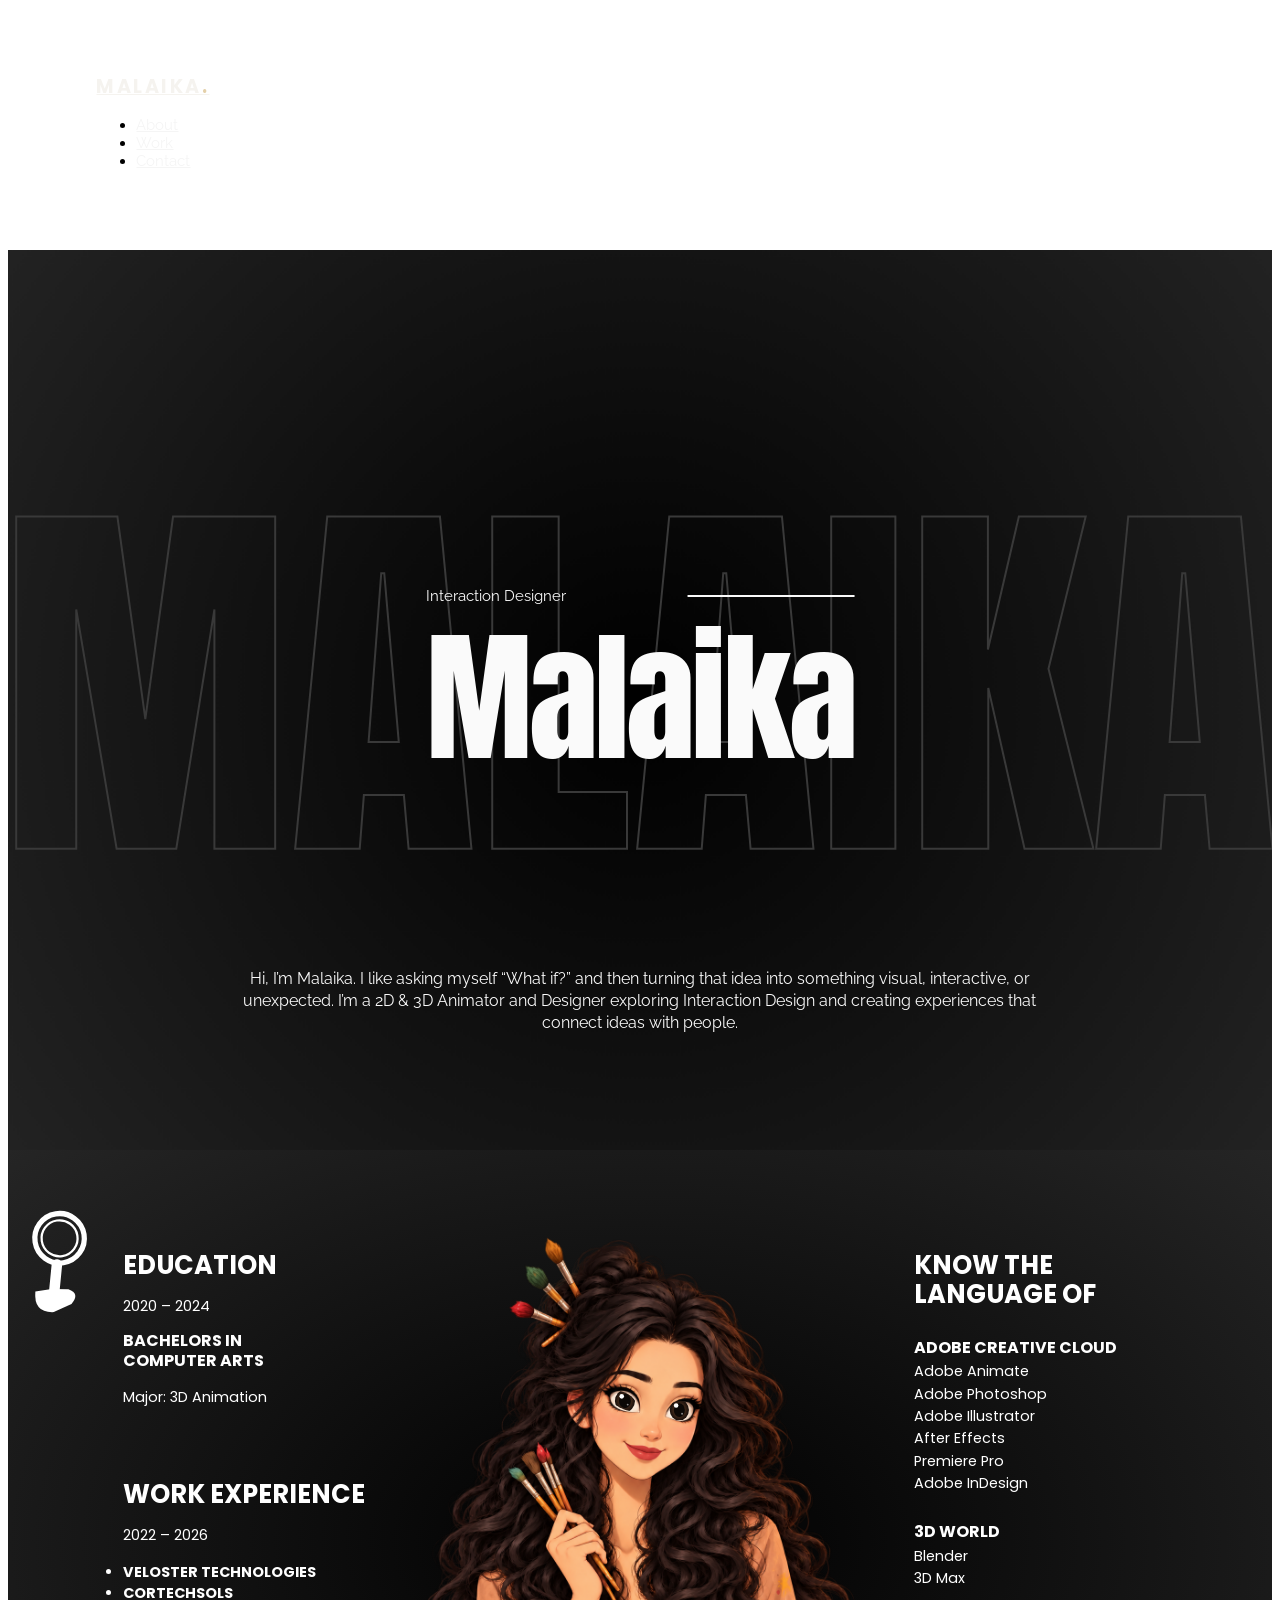
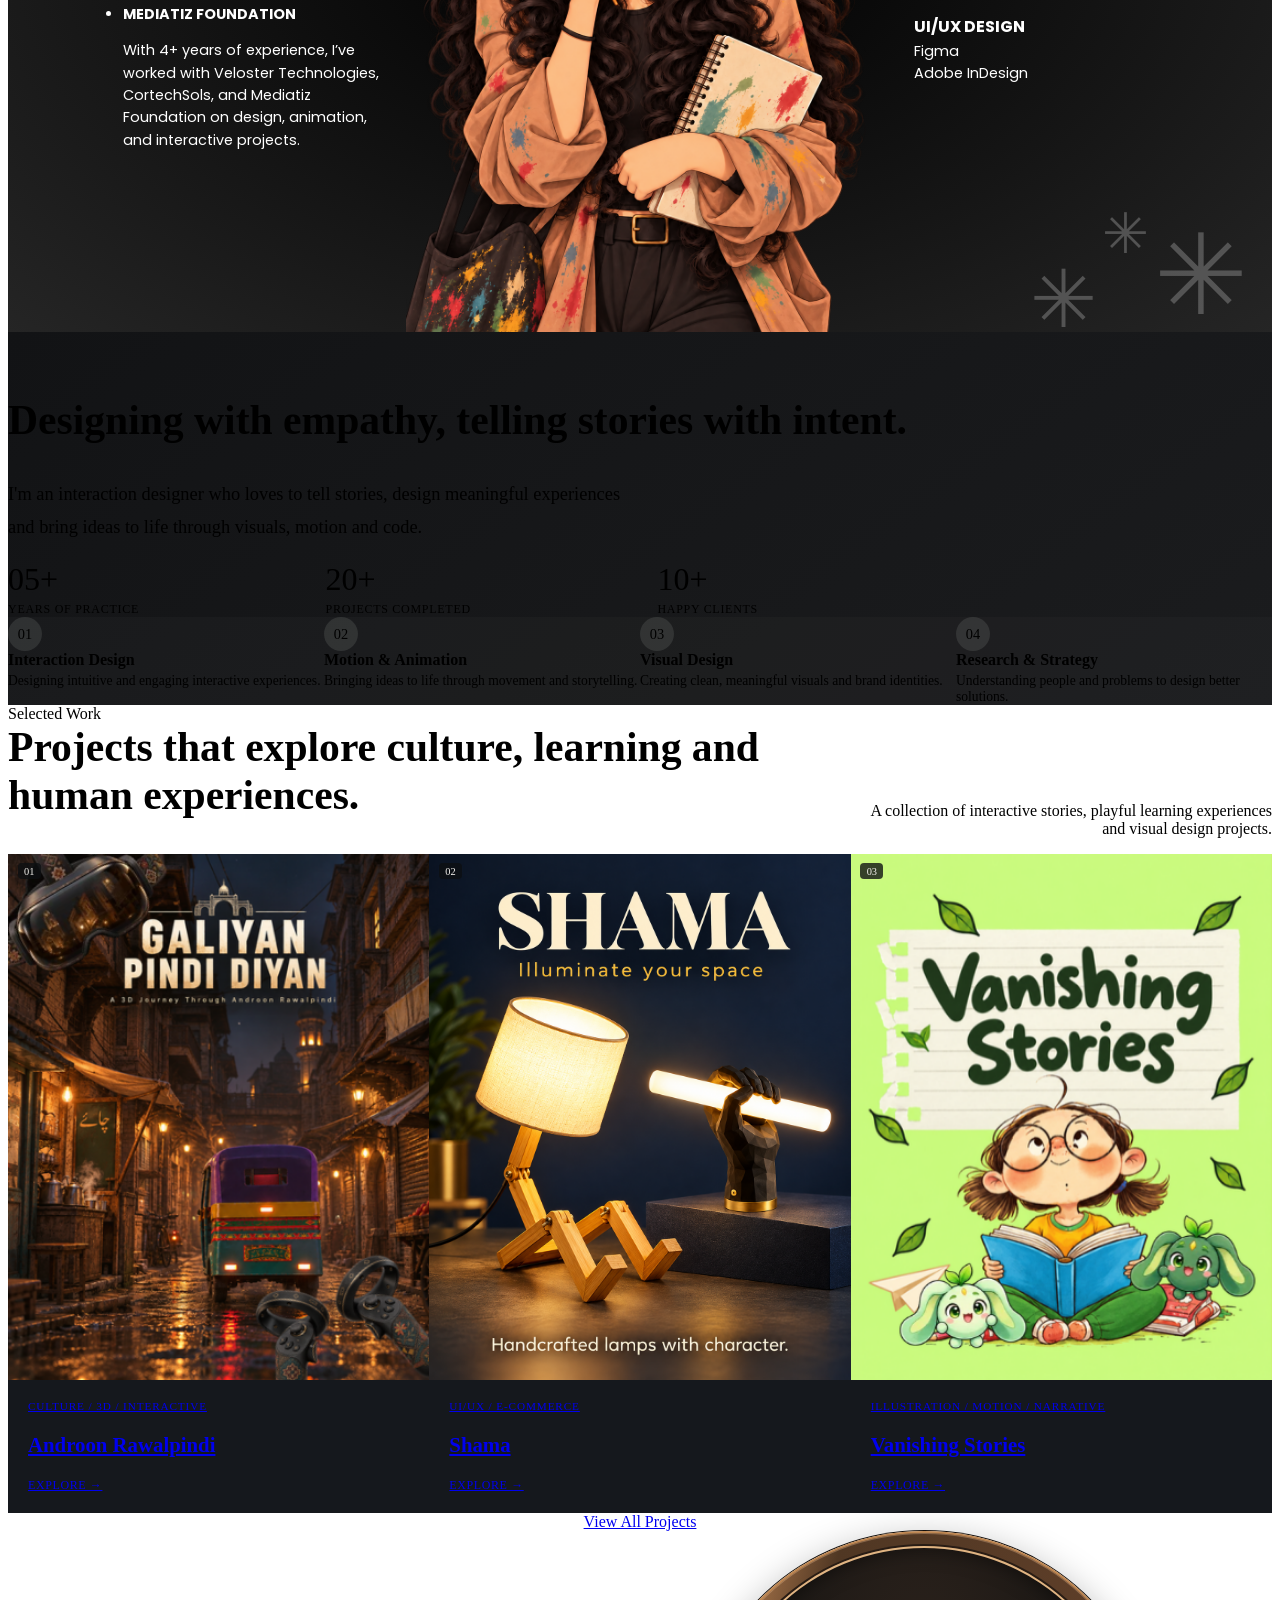
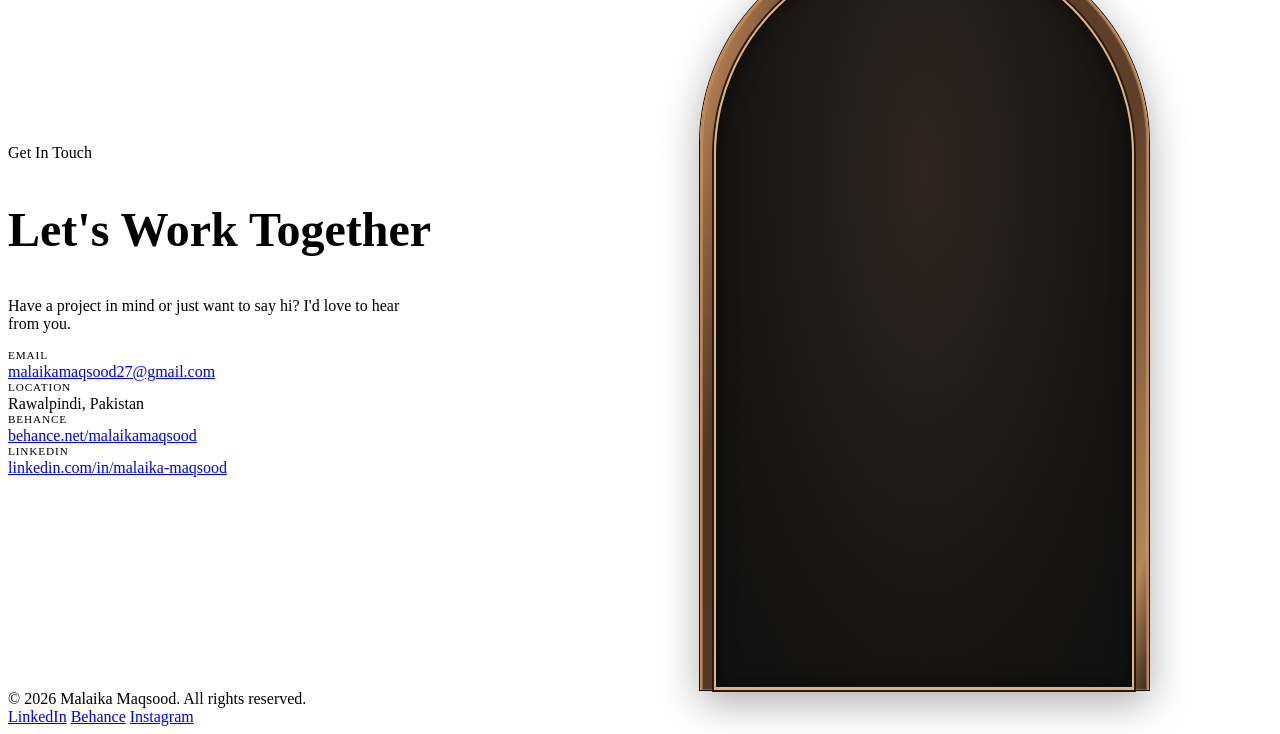
==== index.html @ 726d05b3 "Update project cards with supplied poster thumbnails" ====
<!DOCTYPE html>
<html lang="en">
<head>
  <meta charset="UTF-8" />
  <meta name="viewport" content="width=device-width, initial-scale=1.0" />
  <title>Malaika Maqsood — Interaction Design Portfolio</title>
  <meta name="description" content="Malaika Maqsood — interaction designer crafting stories, visuals and motion." />

  <link rel="preconnect" href="https://fonts.googleapis.com" />
  <link rel="preconnect" href="https://fonts.gstatic.com" crossorigin />
  <link href="https://fonts.googleapis.com/css2?family=Playfair+Display:wght@500;600;700&family=Inter:wght@400;500;600;700&display=swap" rel="stylesheet" />

  <link rel="stylesheet" href="assets/css/base.css" />
  <link rel="stylesheet" href="assets/css/components.css" />
  <link rel="stylesheet" href="assets/css/home.css" />
  <link rel="stylesheet" href="assets/css/creative-profile.css?v=2">
  <link rel="stylesheet" href="assets/css/home-updates.css?v=4">
  <link rel="icon" type="image/svg+xml" href="assets/images/favicon.svg">
</head>
<body>

  <!-- ============ Navbar ============ -->
  <header class="navbar navbar--home">
    <div class="container navbar__inner">
      <a class="navbar__brand" href="index.html" aria-label="Malaika home">MALAIKA<span aria-hidden="true">.</span></a>
      <nav aria-label="Main navigation">
        <ul class="navbar__links">
          <li><a href="#about">About</a></li>
          <li><a href="#projects">Work</a></li>
          <li><a href="#connect">Contact</a></li>
        </ul>
      </nav>

      <div class="navbar__actions">
        <button class="navbar__toggle" aria-label="Toggle menu" aria-expanded="false">
          <span></span><span></span><span></span>
        </button>
      </div>
    </div>
  </header>

  <main>
    <!-- ============ Hero ============ -->
    <section class="hero" aria-labelledby="hero-title">
      <span class="hero__backdrop" aria-hidden="true">MALAIKA</span>
      <div class="hero__identity">
        <p class="hero__role">Interaction Designer</p>
        <h1 class="hero__name" id="hero-title">Malaika</h1>
      </div>
      <p class="hero__intro">
        Hi, I’m Malaika. I like asking myself “What if?” and then turning that idea into something visual, interactive, or
        unexpected. I’m a 2D &amp; 3D Animator and Designer exploring Interaction Design and creating experiences that
        connect ideas with people.
      </p>
    </section>

    <!-- ============ Creative profile ============ -->
    <section class="creative-profile" id="about" aria-label="Education, experience and creative tools">
      <div class="creative-profile__grid">
        <div class="creative-profile__experience">
          <svg class="creative-profile__magnifier" viewBox="0 0 100 150" aria-hidden="true"><circle cx="52" cy="46" r="33" fill="none" stroke="currentColor" stroke-width="7"/><circle cx="52" cy="46" r="24" fill="none" stroke="currentColor" stroke-width="3"/><path d="M43 80L30 130" stroke="currentColor" stroke-width="14" stroke-linecap="round"/><path d="M9 111Q2 139 29 142L54 135Q68 123 53 115L31 111" fill="currentColor"/></svg>
          <div><h2>Education</h2><p class="creative-profile__date">2020 – 2024</p><h3>Bachelors in<br>Computer Arts</h3><p>Major: 3D Animation</p></div>
          <div class="creative-profile__work"><h2>Work experience</h2><p class="creative-profile__date">2022 – 2026</p><ul><li>Veloster Technologies</li><li>CortechSols</li><li>Mediatiz Foundation</li></ul><p>With 4+ years of experience, I’ve worked with Veloster Technologies, CortechSols, and Mediatiz Foundation on design, animation, and interactive projects.</p></div>
        </div>
        <div class="creative-profile__character">
          <div class="artist-rig" role="img" aria-label="Illustrated artist whose eyes follow your pointer">
            <img src="assets/images/creative-profile/artist-base.png" alt="" width="1024" height="1536" loading="lazy">
            <svg class="artist-rig__eyes" viewBox="0 0 1024 1536" aria-hidden="true">
              <defs>
                <clipPath id="artist-eye-left"><path d="M449 354C475 347 506 363 510 397C489 401 449 386 447 365Z"/></clipPath>
                <clipPath id="artist-eye-right"><path d="M570 389C582 371 608 370 625 381C633 394 623 413 604 416C588 418 575 413 567 409Z"/></clipPath>
                <radialGradient id="artist-iris"><stop offset="0" stop-color="#60432d"/><stop offset=".7" stop-color="#352116"/><stop offset="1" stop-color="#170f0b"/></radialGradient>
              </defs>
              <g clip-path="url(#artist-eye-left)"><g class="artist-rig__pupil" data-eye="left"><ellipse cx="479" cy="374" rx="22" ry="24" fill="url(#artist-iris)"/><ellipse cx="479" cy="374" rx="13" ry="16" fill="#0c0806"/><circle cx="472" cy="364" r="5" fill="#fff"/><circle cx="485" cy="382" r="2" fill="#fff" opacity=".55"/></g></g>
              <g clip-path="url(#artist-eye-right)"><g class="artist-rig__pupil" data-eye="right"><ellipse cx="598" cy="394" rx="21" ry="23" fill="url(#artist-iris)"/><ellipse cx="598" cy="394" rx="12" ry="15" fill="#0c0806"/><circle cx="591" cy="384" r="5" fill="#fff"/><circle cx="604" cy="402" r="2" fill="#fff" opacity=".55"/></g></g>
            </svg>
          </div>
        </div>
        <div class="creative-profile__tools"><h2>Know the<br>language of</h2>
          <div><h3>Adobe Creative Cloud</h3><ul><li>Adobe Animate</li><li>Adobe Photoshop</li><li>Adobe Illustrator</li><li>After Effects</li><li>Premiere Pro</li><li>Adobe InDesign</li></ul></div>
          <div><h3>3D World</h3><ul><li>Blender</li><li>3D Max</li></ul></div>
          <div><h3>UI/UX Design</h3><ul><li>Figma</li><li>Adobe InDesign</li></ul></div>
        </div>
      </div>
      <div class="creative-profile__flowers" aria-hidden="true"><span>✳︎</span><span>✳︎</span><span>✳︎</span></div>
    </section>

    <!-- ============ About ============ -->
    <section class="section about" id="design-approach">
      <div class="container about__grid">

        <div class="about__body">
          <h2 class="section-header__title reveal">Designing with empathy, telling stories with intent.</h2>
          <p class="about__intro reveal">
            I'm an interaction designer who loves to tell stories, design meaningful
            experiences and bring ideas to life through visuals, motion and code.
          </p>

          <div class="about__stats reveal">
            <div>
              <div class="about__stat-value">05+</div>
              <div class="about__stat-label">Years of Practice</div>
            </div>
            <div>
              <div class="about__stat-value">20+</div>
              <div class="about__stat-label">Projects Completed</div>
            </div>
            <div>
              <div class="about__stat-value">10+</div>
              <div class="about__stat-label">Happy Clients</div>
            </div>
          </div>

          <div class="about__skills reveal-stagger">
            <div class="skill-card">
              <div class="skill-card__icon">01</div>
              <div class="skill-card__title">Interaction Design</div>
              <div class="skill-card__desc">Designing intuitive and engaging interactive experiences.</div>
            </div>
            <div class="skill-card">
              <div class="skill-card__icon">02</div>
              <div class="skill-card__title">Motion &amp; Animation</div>
              <div class="skill-card__desc">Bringing ideas to life through movement and storytelling.</div>
            </div>
            <div class="skill-card">
              <div class="skill-card__icon">03</div>
              <div class="skill-card__title">Visual Design</div>
              <div class="skill-card__desc">Creating clean, meaningful visuals and brand identities.</div>
            </div>
            <div class="skill-card">
              <div class="skill-card__icon">04</div>
              <div class="skill-card__title">Research &amp; Strategy</div>
              <div class="skill-card__desc">Understanding people and problems to design better solutions.</div>
            </div>
          </div>
        </div>
      </div>
    </section>

    <!-- ============ Projects ============ -->
    <section class="section projects" id="projects">
      <div class="container">
        <div class="section-header">
          <div>
            <span class="eyebrow reveal">Selected Work</span>
            <h2 class="section-header__title reveal">Projects that explore culture, learning and human experiences.</h2>
          </div>
          <p class="section-header__desc reveal">
            A collection of interactive stories, playful learning experiences and
            visual design projects.
          </p>
        </div>

        <div class="projects__grid reveal-stagger">
          <a href="pages/androon-rawalpindi/" class="project-card">
            <span class="project-card__number">01</span>
            <img class="project-card__image" src="assets/images/project-thumbnails/androon-rawalpindi.png" alt="Galiyan Pindi Diyan poster — rickshaw on an illuminated Rawalpindi street" loading="lazy" />
            <div class="project-card__overlay">
              <span class="project-card__tag">Culture / 3D / Interactive</span>
              <h3 class="project-card__title">Androon Rawalpindi</h3>
              <span class="project-card__link">Explore →</span>
            </div>
          </a>

          <a href="pages/shama/" class="project-card">
            <span class="project-card__number">02</span>
            <img class="project-card__image" src="assets/images/project-thumbnails/shama.png" alt="Shama poster — handcrafted humanoid and hand-shaped lamps" loading="lazy" />
            <div class="project-card__overlay">
              <span class="project-card__tag">UI/UX / E-commerce</span>
              <h3 class="project-card__title">Shama</h3>
              <span class="project-card__link">Explore →</span>
            </div>
          </a>

          <a href="pages/vanishing-stories/" class="project-card">
            <span class="project-card__number">03</span>
            <img class="project-card__image" src="assets/images/project-thumbnails/vanishing-stories.png" alt="Vanishing Stories poster — girl reading with illustrated story characters" loading="lazy" />
            <div class="project-card__overlay">
              <span class="project-card__tag">Illustration / Motion / Narrative</span>
              <h3 class="project-card__title">Vanishing Stories</h3>
              <span class="project-card__link">Explore →</span>
            </div>
          </a>
        </div>

        <div class="projects__footer">
          <a href="#" class="btn btn-ghost">View All Projects</a>
        </div>
      </div>
    </section>

    <!-- ============ Connect ============ -->
    <section class="section connect" id="connect">
      <div class="container connect__grid">
        <div class="connect__intro reveal">
          <span class="eyebrow">Get In Touch</span>
          <h2 class="connect__title">Let's Work Together</h2>
          <p class="connect__desc">
            Have a project in mind or just want to say hi? I'd love to hear from you.
          </p>

          <div class="connect__details">
            <div>
              <div class="connect__detail-label">Email</div>
              <div class="connect__detail-value"><a href="mailto:malaikamaqsood27@gmail.com">malaikamaqsood27@gmail.com</a></div>
            </div>
            <div>
              <div class="connect__detail-label">Location</div>
              <div class="connect__detail-value">Rawalpindi, Pakistan</div>
            </div>
            <div>
              <div class="connect__detail-label">Behance</div>
              <div class="connect__detail-value"><a href="https://www.behance.net/malaikamaqsood" target="_blank" rel="noopener noreferrer">behance.net/malaikamaqsood</a></div>
            </div>
            <div>
              <div class="connect__detail-label">LinkedIn</div>
              <div class="connect__detail-value"><a href="https://www.linkedin.com/in/malaika-maqsood-76a588221/" target="_blank" rel="noopener">linkedin.com/in/malaika-maqsood</a></div>
            </div>
          </div>
        </div>

        <div class="connect__artist" role="img" aria-label="Animated artist holding paintbrushes and a sketchbook">
          <video id="contact-artist-video" muted loop playsinline preload="metadata" aria-hidden="true"><source src="assets/videos/contact-artist-matted.mp4" type="video/mp4"></video>
          <div class="connect__artist-window"><canvas class="connect__artist-canvas" width="720" height="1280" aria-hidden="true"></canvas></div>
        </div>
      </div>
    </section>
  </main>

  <!-- ============ Footer ============ -->
  <footer class="footer">
    <div class="container footer__inner">
      <span>&copy; 2026 Malaika Maqsood. All rights reserved.</span>
      <div class="footer__socials">
        <a href="https://www.linkedin.com/in/malaika-maqsood-76a588221/" target="_blank" rel="noopener" aria-label="LinkedIn">LinkedIn</a>
        <a href="https://www.behance.net/malaikamaqsood" target="_blank" rel="noopener noreferrer" aria-label="Behance">Behance</a>
        <a href="https://www.instagram.com/malaika3d/" target="_blank" rel="noopener noreferrer" aria-label="Instagram">Instagram</a>
      </div>
    </div>
  </footer>

  <script src="assets/js/main.js"></script>
  <script src="assets/js/creative-profile.js?v=2"></script>
  <script src="assets/js/contact-artist.js?v=2"></script>
</body>
</html>
---- assets/css/home.css ----
/* ==========================================================================
   Home page — hero, about, projects, connect
   ========================================================================== */

/* ---- Hero ---------------------------------------------------------- */

@font-face {
  font-family: "Anton";
  src: url("../fonts/Anton-Regular.ttf") format("truetype");
  font-weight: 400;
  font-style: normal;
  font-display: swap;
}

@font-face {
  font-family: "Raleway";
  src: url("../fonts/Raleway.ttf") format("truetype");
  font-weight: 100 900;
  font-style: normal;
  font-display: swap;
}

.navbar--home .navbar__inner {
  max-width: none;
  justify-content: flex-end;
  padding-inline: 7%;
}

.navbar--home {
  padding-block: clamp(1.5rem, 5vw, 4.5rem);
}

.navbar--home .navbar__links {
  font-family: "Raleway", sans-serif;
  font-size: clamp(0.8rem, 1.2vw, 1.2rem);
  font-weight: 400;
  letter-spacing: 0;
  gap: 2.5rem;
}

.navbar--home .navbar__links a {
  color: #f5f5f5;
}

.navbar--home .navbar__actions {
  display: none;
}

.hero {
  position: relative;
  isolation: isolate;
  min-height: 48rem;
  height: 100svh;
  overflow: hidden;
  color: #fafafa;
  background: #171717 url("../images/hero-background.png") center / cover no-repeat;
  font-family: "Raleway", sans-serif;
}

.hero__backdrop {
  position: absolute;
  top: 48.4%;
  left: 50%;
  transform: translate(-50%, -50%);
  font-family: "Anton", Impact, sans-serif;
  font-size: 30.2vw;
  line-height: 1;
  white-space: nowrap;
  color: transparent;
  -webkit-text-stroke: 2px #393939;
  pointer-events: none;
  user-select: none;
  z-index: -1;
}

.hero__identity {
  position: absolute;
  top: 35.5%;
  left: 50%;
  transform: translateX(-50%);
  width: max-content;
  max-width: calc(100% - 3rem);
}

.hero__role {
  display: flex;
  align-items: center;
  justify-content: space-between;
  gap: 2rem;
  font-size: clamp(0.9rem, 1.2vw, 1.25rem);
  line-height: 1.5;
}

.hero__role::after {
  content: "";
  width: 39%;
  height: 2px;
  background: currentColor;
}

.hero__name {
  font-family: "Anton", Impact, sans-serif;
  font-size: clamp(5rem, 11.2vw, 12rem);
  font-weight: 400;
  line-height: 1.1;
  letter-spacing: -0.025em;
  margin-top: -0.25rem;
}

.hero__intro {
  position: absolute;
  bottom: 11%;
  left: 50%;
  transform: translateX(-50%);
  width: 64%;
  max-width: 68rem;
  text-align: center;
  font-size: clamp(1rem, 1.2vw, 1.25rem);
  line-height: 1.4;
  font-weight: 400;
}

@media (max-width: 860px) {
  .navbar--home .navbar__actions {
    display: flex;
  }

  .navbar--home .navbar__links {
    font-size: 1.4rem;
  }

  .hero {
    min-height: 42rem;
  }

  .hero__identity {
    top: 34%;
  }

  .hero__name {
    font-size: clamp(5rem, 17vw, 9rem);
  }

  .hero__backdrop {
    font-size: 36vw;
  }

  .hero__intro {
    width: calc(100% - 3rem);
    max-width: 36rem;
    bottom: 9%;
  }
}

@media (max-width: 480px) {
  .hero__role {
    gap: 1rem;
  }

  .hero__role::after {
    width: 25%;
  }

  .hero__intro {
    font-size: 0.95rem;
    line-height: 1.6;
  }
}

/* ---- Section shared header ------------------------------------------ */

.section {
  padding-block: var(--space-3xl);
}

.section-header {
  display: flex;
  align-items: flex-end;
  justify-content: space-between;
  gap: var(--space-lg);
  margin-bottom: var(--space-xl);
}

.section-header__title {
  font-size: clamp(1.8rem, 3.4vw, 2.6rem);
  margin-top: var(--space-2xs);
}

.section-header__desc {
  max-width: 26rem;
  color: var(--color-text-muted);
  text-align: right;
}

@media (max-width: 720px) {
  .section-header {
    flex-direction: column;
    align-items: flex-start;
  }

  .section-header__desc {
    text-align: left;
  }
}

/* ---- About ------------------------------------------------------------ */

.about {
  background: var(--color-bg-elevated);
  border-top: 1px solid var(--color-border);
  border-bottom: 1px solid var(--color-border);
}

.about__grid {
  display: grid;
  grid-template-columns: 0.85fr 1.15fr;
  gap: var(--space-xl);
  align-items: start;
}

.about__portrait {
  aspect-ratio: 3 / 4;
  border-radius: var(--radius-lg);
  border: 1px solid var(--color-border);
  background: linear-gradient(200deg, #262b33, #15181d 70%);
  position: relative;
  overflow: hidden;
}

.about__portrait img {
  position: absolute;
  inset: 0;
  width: 100%;
  height: 100%;
  object-fit: cover;
}

.about__intro {
  font-size: 1.15rem;
  color: var(--color-text-muted);
  max-width: 38rem;
}

.about__stats {
  display: flex;
  gap: var(--space-xl);
  margin-top: var(--space-lg);
}

.about__stat-value {
  font-family: var(--font-display);
  font-size: 2rem;
  color: var(--color-sage);
}

.about__stat-label {
  font-size: 0.75rem;
  color: var(--color-text-muted);
  text-transform: uppercase;
  letter-spacing: 0.06em;
  margin-top: 4px;
}

.about__skills {
  display: grid;
  grid-template-columns: repeat(2, 1fr);
  gap: var(--space-md);
  margin-top: var(--space-xl);
}

.skill-card {
  padding: var(--space-md);
  border: 1px solid var(--color-border);
  border-radius: var(--radius-md);
  background: rgba(245, 243, 239, 0.02);
  transition: border-color var(--duration-fast) var(--ease-out),
    transform var(--duration-fast) var(--ease-out);
}

.skill-card:hover {
  border-color: var(--color-sage);
  transform: translateY(-4px);
}

.skill-card__icon {
  width: 34px;
  height: 34px;
  border-radius: 50%;
  display: flex;
  align-items: center;
  justify-content: center;
  background: rgba(201, 214, 204, 0.12);
  color: var(--color-sage);
  margin-bottom: var(--space-sm);
  font-size: 0.9rem;
}

.skill-card__title {
  font-weight: 600;
  margin-bottom: 4px;
}

.skill-card__desc {
  font-size: 0.85rem;
  color: var(--color-text-muted);
}

@media (max-width: 860px) {
  .about__grid {
    grid-template-columns: 1fr;
  }

  .about__portrait {
    max-width: 22rem;
  }
}

@media (max-width: 560px) {
  .about__stats {
    flex-wrap: wrap;
    row-gap: var(--space-md);
  }

  .about__skills {
    grid-template-columns: 1fr;
  }
}

/* ---- Projects ----------------------------------------------------- */

.projects__grid {
  display: grid;
  grid-template-columns: repeat(3, 1fr);
  gap: var(--space-md);
}

.project-card {
  position: relative;
  border-radius: var(--radius-md);
  overflow: hidden;
  border: 1px solid var(--color-border);
  aspect-ratio: 4 / 5;
  background: linear-gradient(200deg, #23282f, #14171b 70%);
  transition: transform var(--duration-base) var(--ease-out),
    border-color var(--duration-fast) var(--ease-out);
}

.project-card:hover {
  transform: translateY(-6px);
  border-color: var(--color-sage);
}

.project-card__number {
  position: absolute;
  top: var(--space-md);
  left: var(--space-md);
  font-family: var(--font-display);
  font-size: 0.85rem;
  color: var(--color-text-muted);
  z-index: 2;
}

.project-card__image {
  position: absolute;
  inset: 0;
  width: 100%;
  height: 100%;
  object-fit: cover;
  transition: transform var(--duration-slow) var(--ease-out);
}

.project-card:hover .project-card__image {
  transform: scale(1.05);
}

.project-card__overlay {
  position: absolute;
  inset: 0;
  display: flex;
  flex-direction: column;
  justify-content: flex-end;
  gap: var(--space-2xs);
  padding: var(--space-md);
  background: linear-gradient(0deg, rgba(13, 15, 18, 0.92) 0%, rgba(13, 15, 18, 0.15) 65%, transparent 100%);
  z-index: 1;
}

.project-card__tag {
  font-size: 0.7rem;
  text-transform: uppercase;
  letter-spacing: 0.08em;
  color: var(--color-sage);
}

.project-card__title {
  font-family: var(--font-display);
  font-size: 1.3rem;
}

.project-card__link {
  margin-top: var(--space-2xs);
  font-size: 0.75rem;
  text-transform: uppercase;
  letter-spacing: 0.05em;
  display: inline-flex;
  align-items: center;
  gap: 6px;
  color: var(--color-text-muted);
  transition: color var(--duration-fast) var(--ease-out),
    gap var(--duration-fast) var(--ease-out);
}

.project-card:hover .project-card__link {
  color: var(--color-text);
  gap: 10px;
}

.projects__footer {
  display: flex;
  justify-content: center;
  margin-top: var(--space-xl);
}

@media (max-width: 960px) {
  .projects__grid {
    grid-template-columns: repeat(2, 1fr);
  }
}

@media (max-width: 620px) {
  .projects__grid {
    grid-template-columns: 1fr;
  }
}

/* ---- Connect -------------------------------------------------------- */

.connect {
  background: var(--color-bg-elevated);
  border-top: 1px solid var(--color-border);
}

.connect__grid {
  display: grid;
  grid-template-columns: 0.9fr 1.1fr;
  gap: var(--space-xl);
}

.connect__title {
  font-size: clamp(2rem, 4vw, 3rem);
}

.connect__desc {
  margin-top: var(--space-sm);
  color: var(--color-text-muted);
  max-width: 26rem;
}

.connect__details {
  margin-top: var(--space-xl);
  display: flex;
  flex-direction: column;
  gap: var(--space-md);
}

.connect__detail-label {
  font-size: 0.7rem;
  text-transform: uppercase;
  letter-spacing: 0.08em;
  color: var(--color-text-muted);
}

.connect__detail-value {
  font-size: 1rem;
  margin-top: 2px;
}

.connect__detail-value a:hover {
  color: var(--color-sage);
}

.form {
  display: grid;
  grid-template-columns: 1fr 1fr;
  gap: var(--space-md);
}

.form__field {
  display: flex;
  flex-direction: column;
  gap: var(--space-2xs);
}

.form__field--full {
  grid-column: 1 / -1;
}

.form__field label {
  font-size: 0.7rem;
  text-transform: uppercase;
  letter-spacing: 0.07em;
  color: var(--color-text-muted);
}

.form__field input,
.form__field textarea {
  background: transparent;
  border: none;
  border-bottom: 1px solid var(--color-border-strong);
  padding-block: var(--space-2xs);
  font-size: 1rem;
  transition: border-color var(--duration-fast) var(--ease-out);
}

.form__field input:focus,
.form__field textarea:focus {
  outline: none;
  border-color: var(--color-sage);
}

.form__field textarea {
  resize: vertical;
  min-height: 80px;
}

.form__submit {
  grid-column: 1 / -1;
  justify-self: flex-start;
  margin-top: var(--space-sm);
}

@media (max-width: 860px) {
  .connect__grid {
    grid-template-columns: 1fr;
  }
}

@media (max-width: 560px) {
  .form {
    grid-template-columns: 1fr;
  }
}
---- assets/css/creative-profile.css ----
@font-face { font-family: ProfilePoppins; src: url('../fonts/Poppins-Regular.ttf') format('truetype'); font-weight: 400; font-display: swap; }
@font-face { font-family: ProfilePoppins; src: url('../fonts/Poppins-Bold.ttf') format('truetype'); font-weight: 700; font-display: swap; }
.creative-profile { position: relative; overflow: hidden; color: #fff; background: radial-gradient(ellipse at center, #070707 20%, #252525 100%); padding: 5rem clamp(1.25rem, 4vw, 4rem) 2rem; font-family: ProfilePoppins, sans-serif; }
.creative-profile__grid { max-width: 1250px; margin: auto; display: grid; grid-template-columns: minmax(0, 1fr) minmax(0, 1.45fr) minmax(0, 1fr); align-items: start; gap: 1.5rem; }
.creative-profile h2 { color: #fff; font-family: inherit; font-weight: 700; font-size: clamp(1.2rem, 2vw, 1.65rem); line-height: 1.15; text-transform: uppercase; margin-bottom: .1rem; }
.creative-profile h3 { font-family: inherit; font-size: 1rem; font-weight: 700; line-height: 1.25; text-transform: uppercase; color: #fff; margin: .9rem 0 .15rem; }
.creative-profile p, .creative-profile li { font-size: .9rem; line-height: 1.55; }
.creative-profile__experience { position: relative; padding-left: clamp(0px, 5vw, 65px); }
.creative-profile__magnifier { position: absolute; width: 75px; height: 120px; top: -30px; left: -35px; transform: rotate(-9deg); }
.creative-profile__work { margin-top: 4.5rem; }
.creative-profile__work ul { margin: 1rem 0 .8rem; padding-left: 0; list-style: disc; }
.creative-profile__work li { text-transform: uppercase; font-weight: 700; line-height: 1.45; }
.creative-profile__tools { padding: 0 1rem; }
.creative-profile__tools > div { margin-top: 1.75rem; }
.creative-profile__tools ul { list-style: none; padding: 0; margin: 0; }
.creative-profile__character { align-self: end; position: relative; text-align: center; }
.artist-rig { position: relative; width: 100%; line-height: 0; }
.artist-rig > img { display: block; width: 100%; height: auto; }
.artist-rig__eyes { position: absolute; inset: 0; width: 100%; height: 100%; pointer-events: none; }
.creative-profile__motion { position: relative; margin-top: .5rem; padding: .45rem .9rem; border: 1px solid #ffffff45; border-radius: 999px; font: inherit; font-size: .7rem; color: #ddd; background: #151515; cursor: pointer; }
.creative-profile__motion:focus-visible { outline: 2px solid #e7bf7c; outline-offset: 4px; }
.creative-profile__flowers { position: absolute; bottom: -1.7rem; right: 1.5rem; display: flex; align-items: end; gap: .3rem; color: #777; opacity: .6; pointer-events: none; }
.creative-profile__flowers span { font-size: 5rem; }.creative-profile__flowers span:nth-child(2) { align-self: start; font-size: 3.5rem; }.creative-profile__flowers span:last-child { font-size: 7rem; }
@media (max-width: 900px) and (min-width: 641px) { .creative-profile__experience { padding-left: 0; }.creative-profile__magnifier { display: none; }.creative-profile__grid { gap: .75rem; }.creative-profile h3 { font-size: .85rem; }.creative-profile p, .creative-profile li { font-size: .8rem; } }
@media (max-width: 640px) { .creative-profile { padding: 3rem 1.25rem; }.creative-profile__grid { grid-template-columns: 1fr 1fr; gap: 2rem 1rem; }.creative-profile__character { grid-column: 1 / -1; grid-row: 1; max-width: 320px; width: 100%; justify-self: center; }.creative-profile__experience { padding-left: 0; }.creative-profile__tools { padding: 0; }.creative-profile__magnifier { display: none; }.creative-profile__work { margin-top: 2.5rem; }.creative-profile__work ul { padding-left: 1rem; }.creative-profile__flowers { display: none; }.creative-profile h3 { font-size: .85rem; }.creative-profile p, .creative-profile li { font-size: .8rem; } }
---- assets/css/home-updates.css ----
.navbar--home .navbar__inner { justify-content: space-between; gap: 2rem; }
.navbar__brand { color: #f5f3ef; font-family: ProfilePoppins, sans-serif; font-size: clamp(1rem, 1.5vw, 1.35rem); font-weight: 700; letter-spacing: .13em; flex-shrink: 0; position: relative; z-index: 101; }
.navbar__brand span { color: #e4d0a9; }
#about, #design-approach, #connect { scroll-margin-top: 100px; }
.about { background: linear-gradient(145deg, #121315, #1b1c1e); }
.about__grid { display: block; }
.about__intro, .about .section-header__title { max-width: none; width: 100%; }
.about__skills { grid-template-columns: repeat(4, minmax(0, 1fr)); }
.about__stats { justify-content: space-between; max-width: 750px; }
.connect__grid { align-items: center; }
.connect__artist { position: relative; width: min(100%, 420px); justify-self: center; line-height: 0; }
.connect__artist video { display: none; }
.connect__artist-canvas { display: block; width: 100%; height: auto; }
@media (max-width: 860px) { .navbar--home .navbar__inner { gap: 1rem; }.about__skills { grid-template-columns: repeat(2, minmax(0, 1fr)); } }
@media (max-width: 540px) { .about__skills { grid-template-columns: 1fr; }.about__stats { gap: 1rem; flex-wrap: wrap; }.connect__artist { width: min(100%, 340px); } }
/* Bring the illustrations flush to their section boundaries. */
.creative-profile { padding-bottom: 0; }
.creative-profile__grid { align-items: stretch; }
.creative-profile__character { align-self: end; }
.about.section { padding-top: clamp(2.5rem, 5vw, 4.5rem); }
.about__intro { max-width: 68ch; margin-top: 1.25rem; line-height: 1.75; }
.connect.section { padding-bottom: 0; }
.connect__grid { align-items: stretch; }
.connect__intro { align-self: center; padding-block: 2rem; }
.connect__artist { align-self: end; }
@media (max-width: 640px) {
 .creative-profile__character { grid-row: 2; }
 .creative-profile__grid { row-gap: 2rem; }
 .creative-profile__experience, .creative-profile__tools { padding-bottom: 0; }
 .connect__intro { padding-bottom: 1rem; }
}
/* Arched bronze window, matching the approved contact-section mockup. */
.connect__artist {
 padding: clamp(9px, 1vw, 13px) clamp(9px, 1vw, 13px) 0;
 border: 2px solid #bf8752;
 border-bottom: 0;
 border-radius: 50% 50% 0 0 / 28% 28% 0 0;
 background: linear-gradient(105deg, #3c291c 0%, #ae794d 8%, #503723 22%, #61402a 75%, #b68658 94%, #3b291d 100%);
 box-shadow: inset 0 0 0 1px #efc49855, 0 0 0 1px #130e0b, 0 12px 40px #0005;
}
.connect__artist-window {
 position: relative;
 overflow: hidden;
 border: 2px solid #e0b482;
 border-bottom-width: 3px;
 border-radius: 50% 50% 0 0 / 28% 28% 0 0;
 background: radial-gradient(ellipse at 50% 30%, #30251e, #171513 65%, #101112);
 box-shadow: inset 0 0 20px #0008, 0 0 0 2px #281c14;
}
/* Keep supplied poster artwork unobstructed; project labels sit below it. */
.project-card { aspect-ratio: auto; display: flex; flex-direction: column; }
.project-card__image { position: relative; inset: auto; aspect-ratio: 4 / 5; height: auto; object-fit: contain; }
.project-card:hover .project-card__image { transform: none; }
.project-card__overlay { position: relative; inset: auto; flex: 1; background: #15181d; padding: 1.25rem; }
.project-card__number { top: .6rem; left: .6rem; padding: .15rem .4rem; background: #0d0f12c9; border-radius: 4px; color: #f5f3ef; font-size: .65rem; }
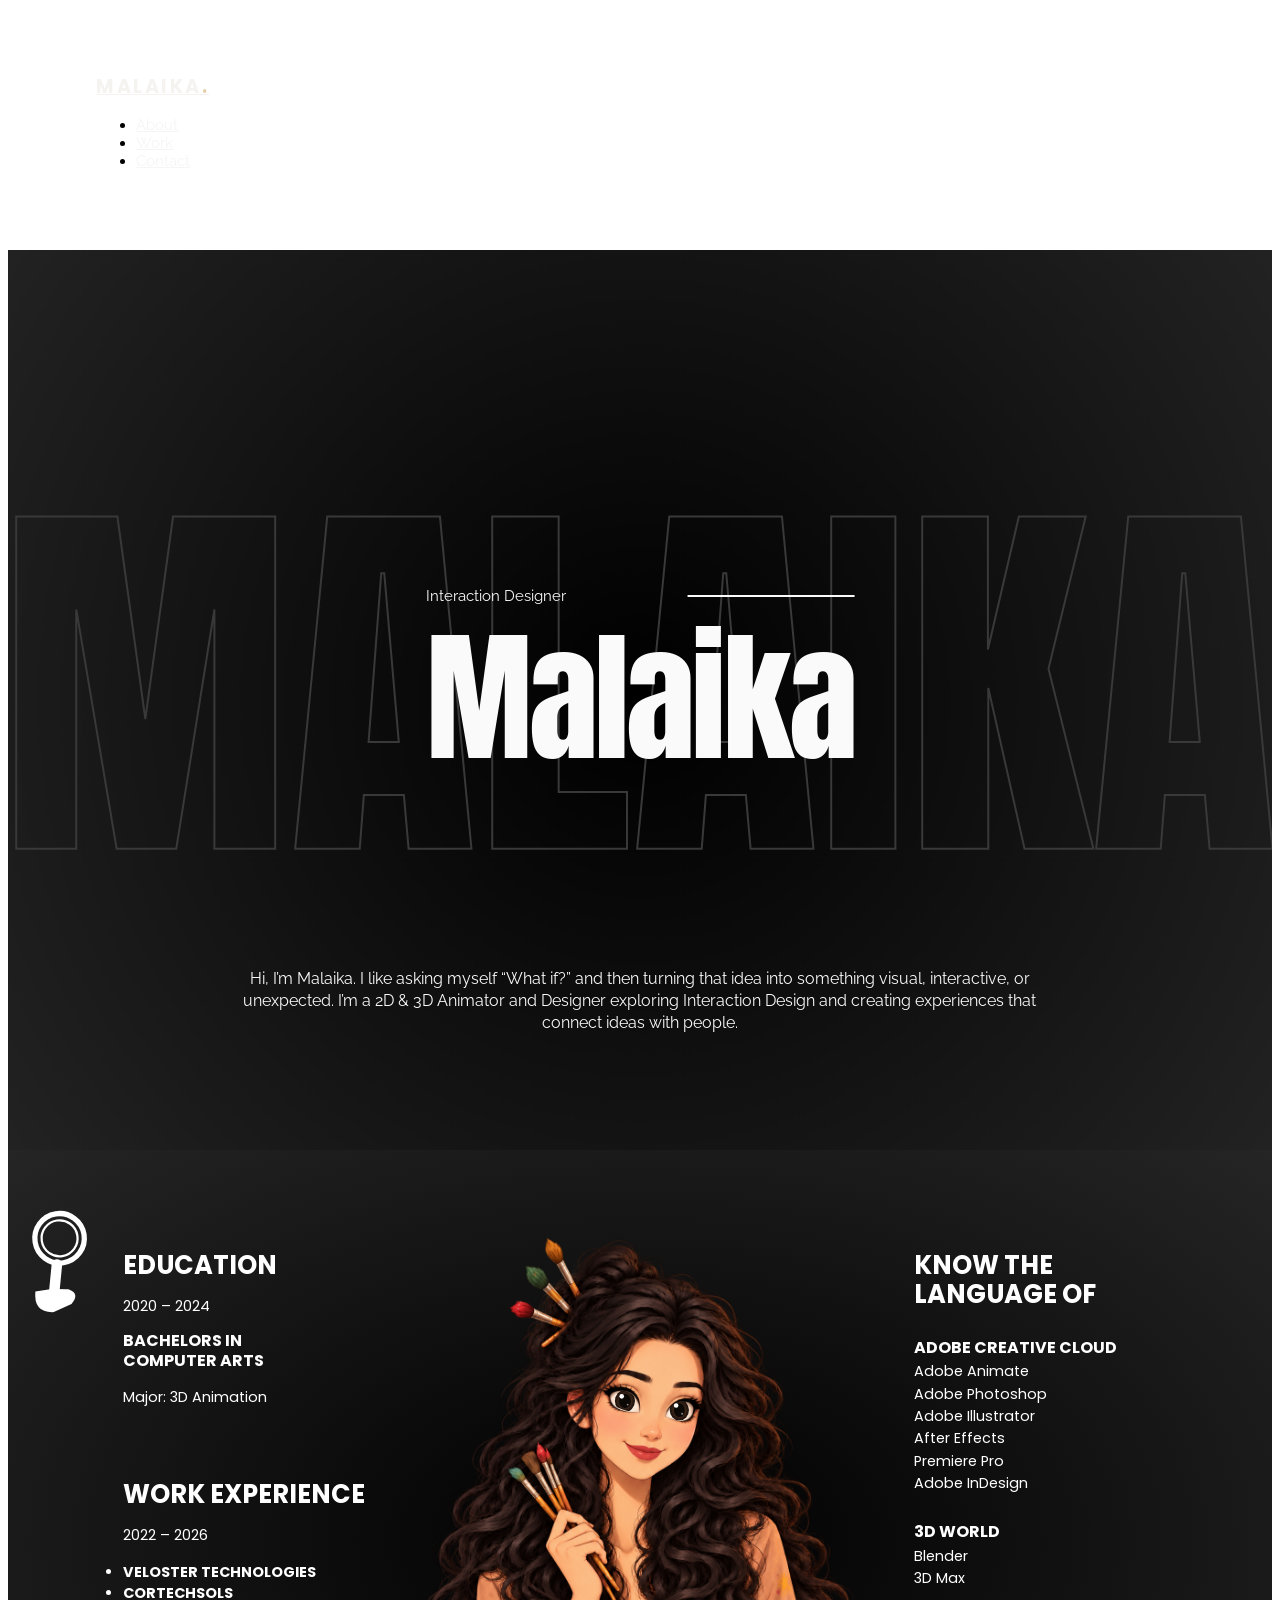
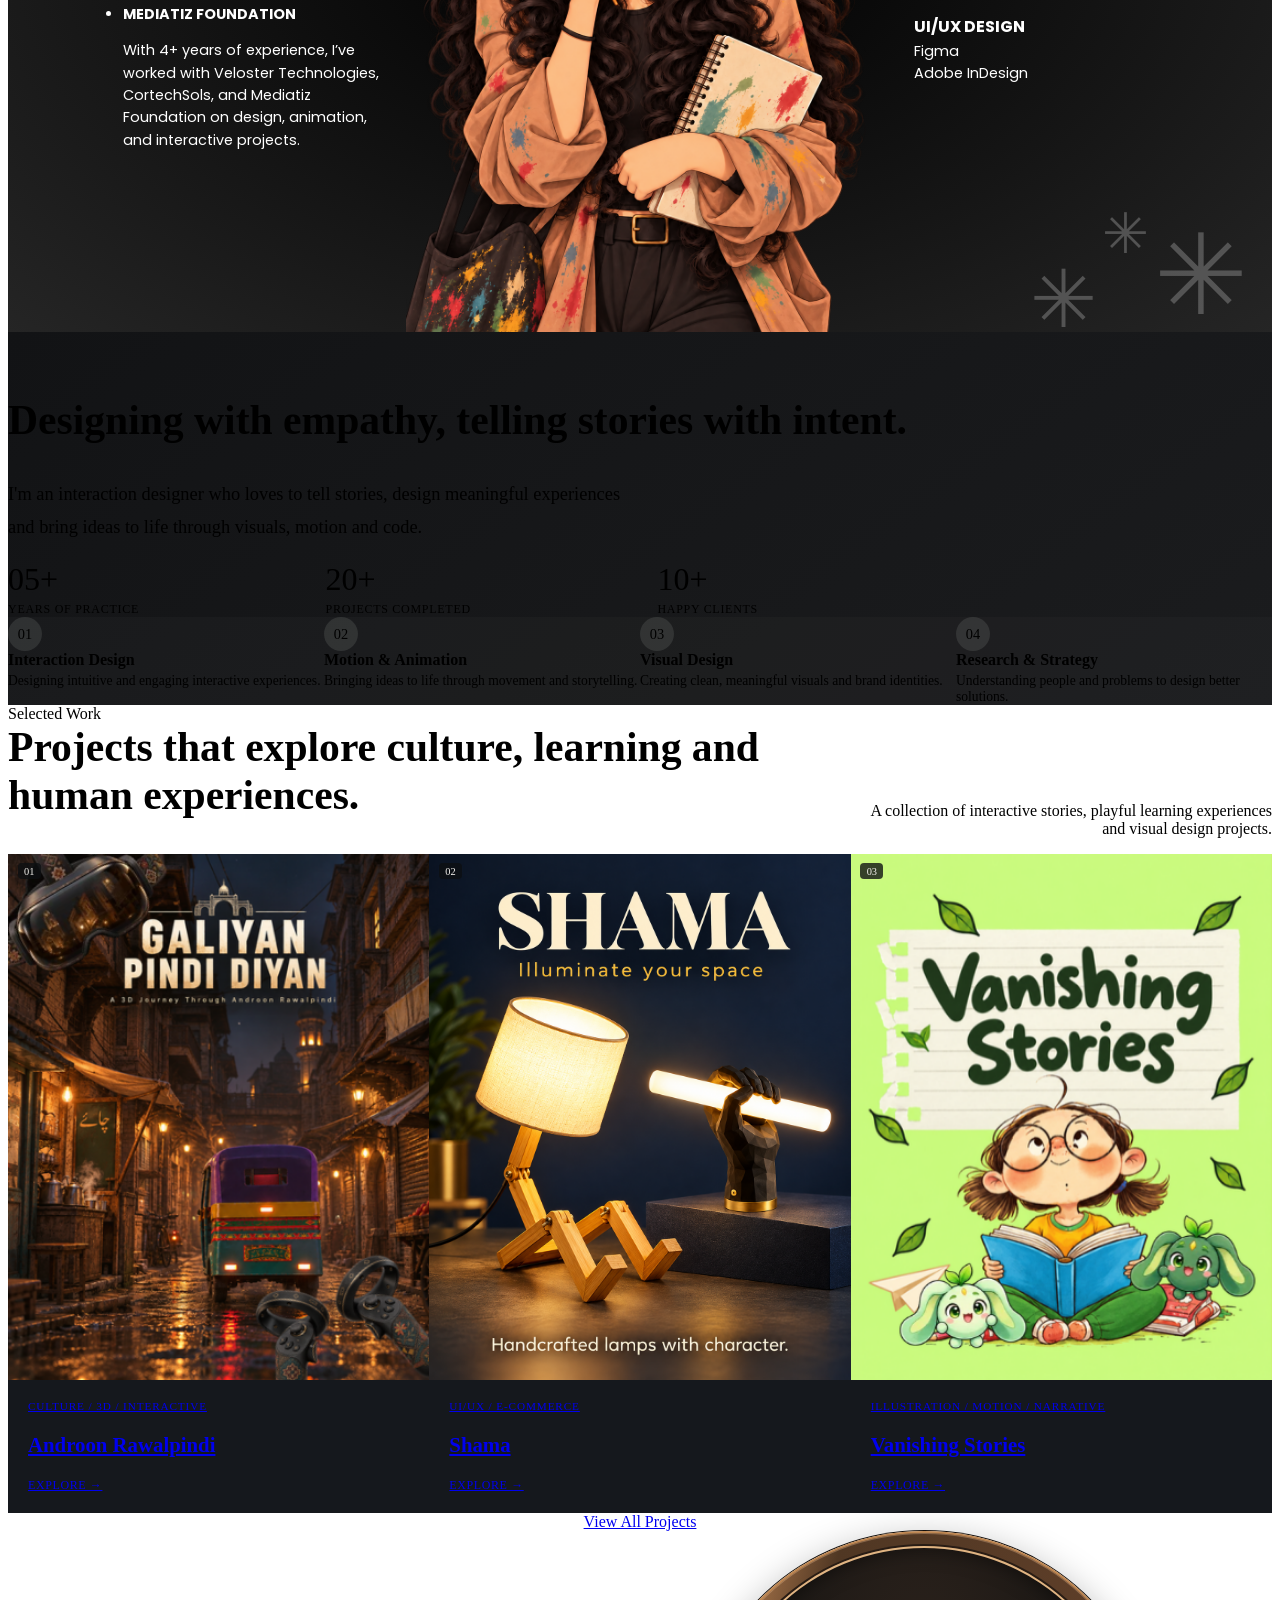
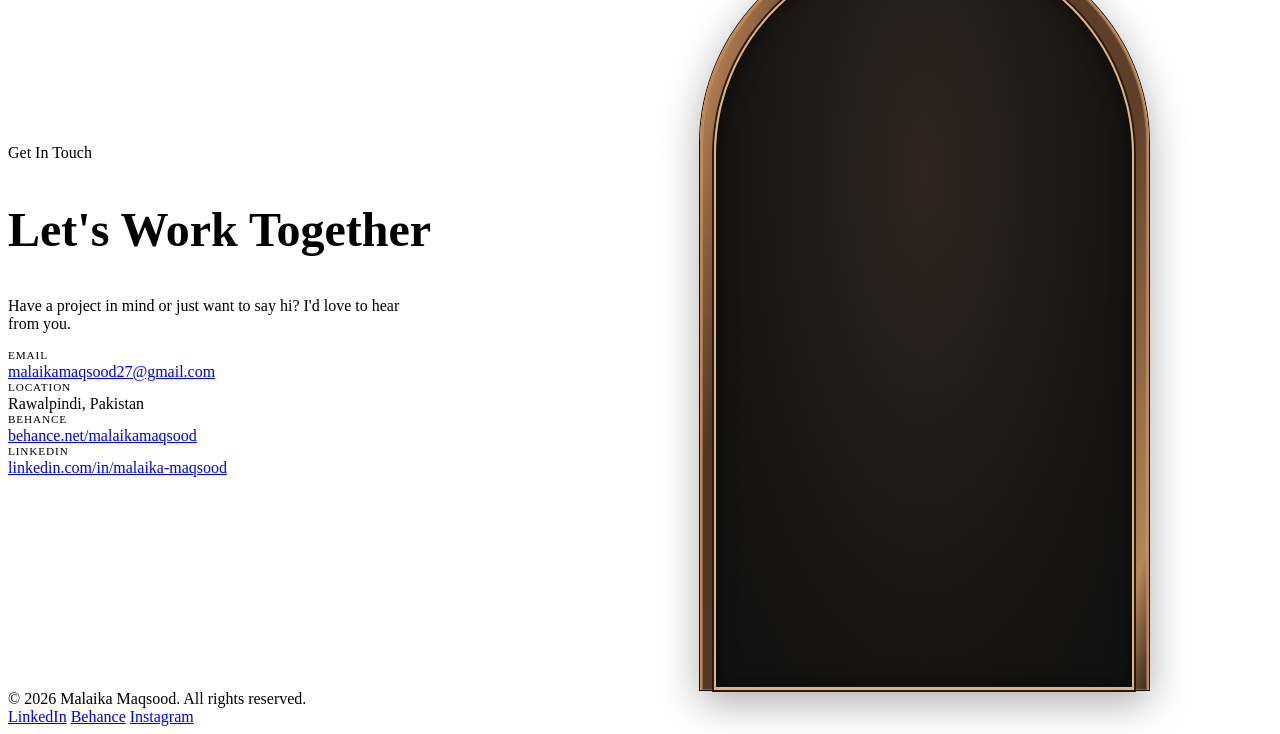
==== commit 2b587e74: "Align character eye masks and constrain pupil tracking" ====
--- a/index.html
+++ b/index.html
@@ -67,8 +67,8 @@
             <img src="assets/images/creative-profile/artist-base.png" alt="" width="1024" height="1536" loading="lazy">
             <svg class="artist-rig__eyes" viewBox="0 0 1024 1536" aria-hidden="true">
               <defs>
-                <clipPath id="artist-eye-left"><path d="M449 354C475 347 506 363 510 397C489 401 449 386 447 365Z"/></clipPath>
-                <clipPath id="artist-eye-right"><path d="M570 389C582 371 608 370 625 381C633 394 623 413 604 416C588 418 575 413 567 409Z"/></clipPath>
+                <clipPath id="artist-eye-left"><path d="M447 361C451 349 468 349 482 353C501 359 512 379 510 397C493 400 463 392 451 380C447 374 445 367 447 361Z"/></clipPath>
+                <clipPath id="artist-eye-right"><path d="M568 406C572 388 585 377 598 375C611 373 624 377 628 386C630 398 622 411 609 415C595 420 579 415 568 409Z"/></clipPath>
                 <radialGradient id="artist-iris"><stop offset="0" stop-color="#60432d"/><stop offset=".7" stop-color="#352116"/><stop offset="1" stop-color="#170f0b"/></radialGradient>
               </defs>
               <g clip-path="url(#artist-eye-left)"><g class="artist-rig__pupil" data-eye="left"><ellipse cx="479" cy="374" rx="22" ry="24" fill="url(#artist-iris)"/><ellipse cx="479" cy="374" rx="13" ry="16" fill="#0c0806"/><circle cx="472" cy="364" r="5" fill="#fff"/><circle cx="485" cy="382" r="2" fill="#fff" opacity=".55"/></g></g>
@@ -240,7 +240,7 @@
   </footer>
 
   <script src="assets/js/main.js"></script>
-  <script src="assets/js/creative-profile.js?v=2"></script>
+  <script src="assets/js/creative-profile.js?v=3"></script>
   <script src="assets/js/contact-artist.js?v=2"></script>
 </body>
 </html>
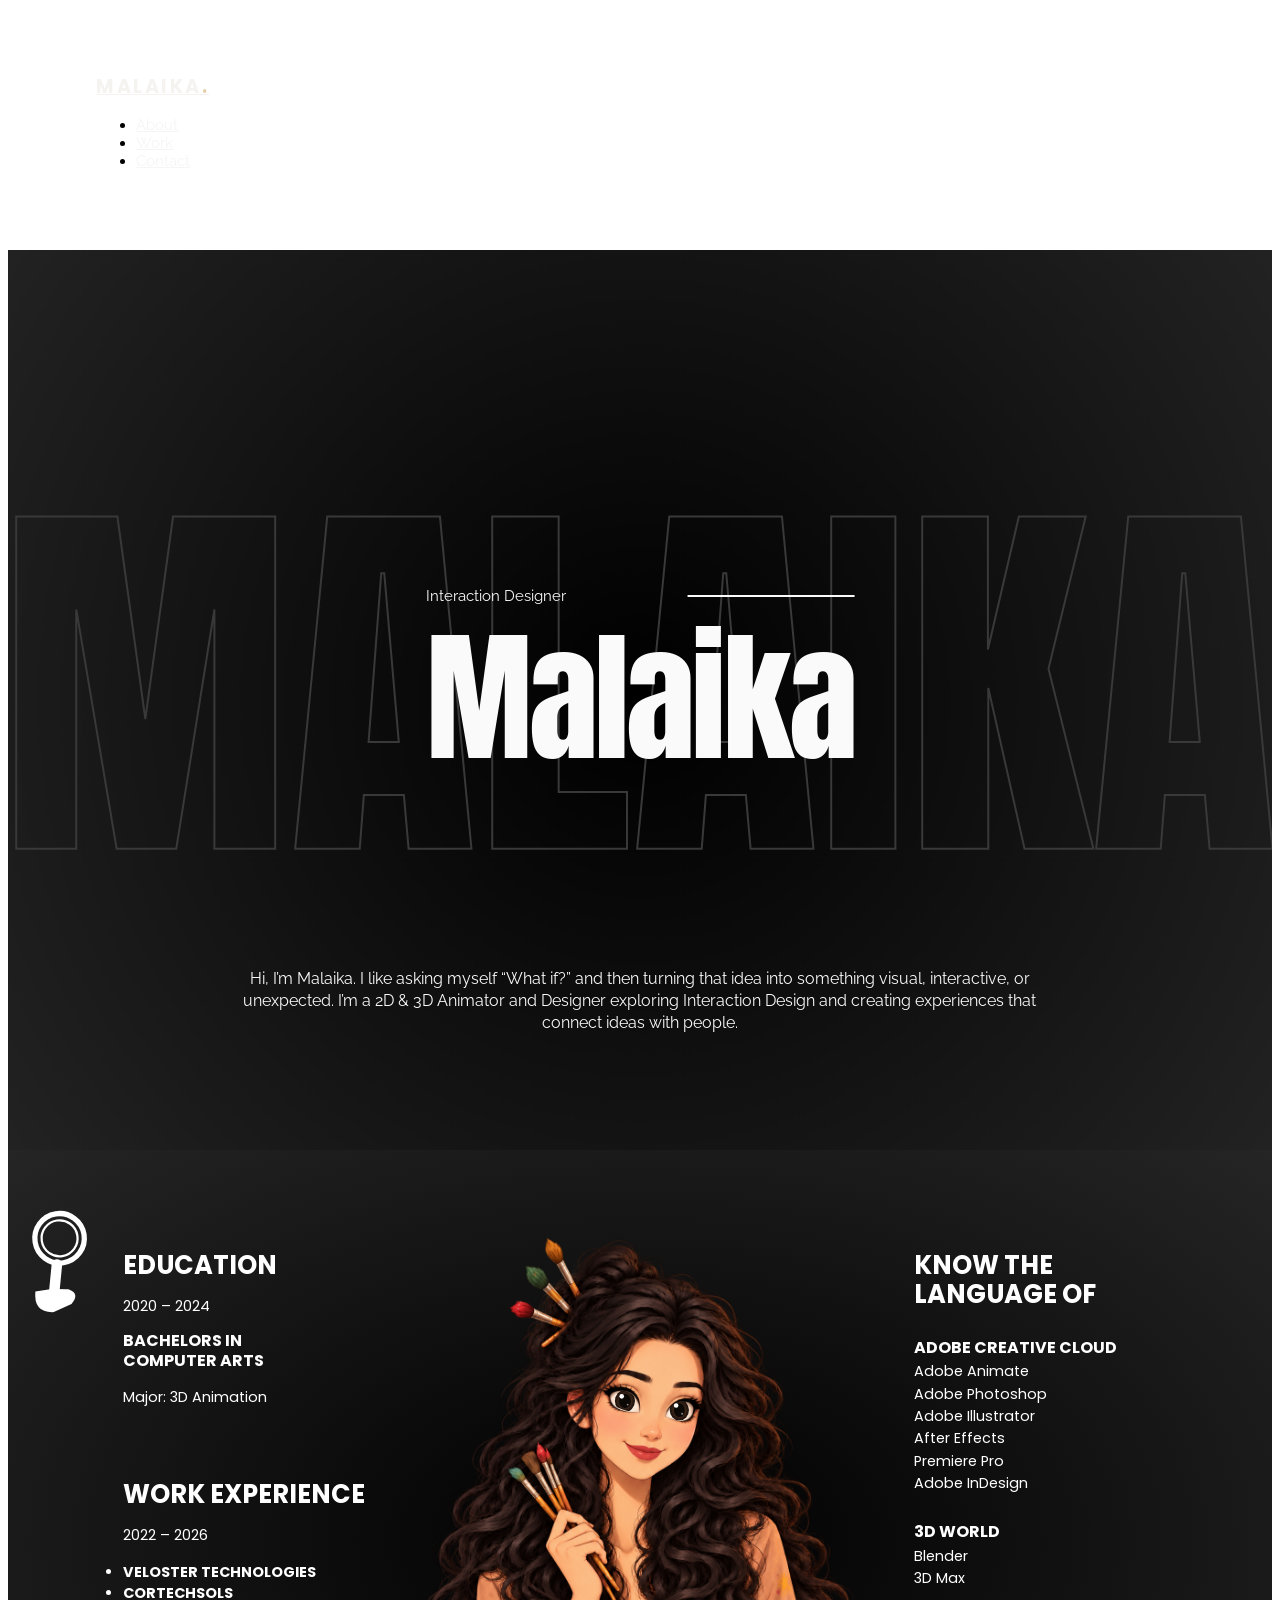
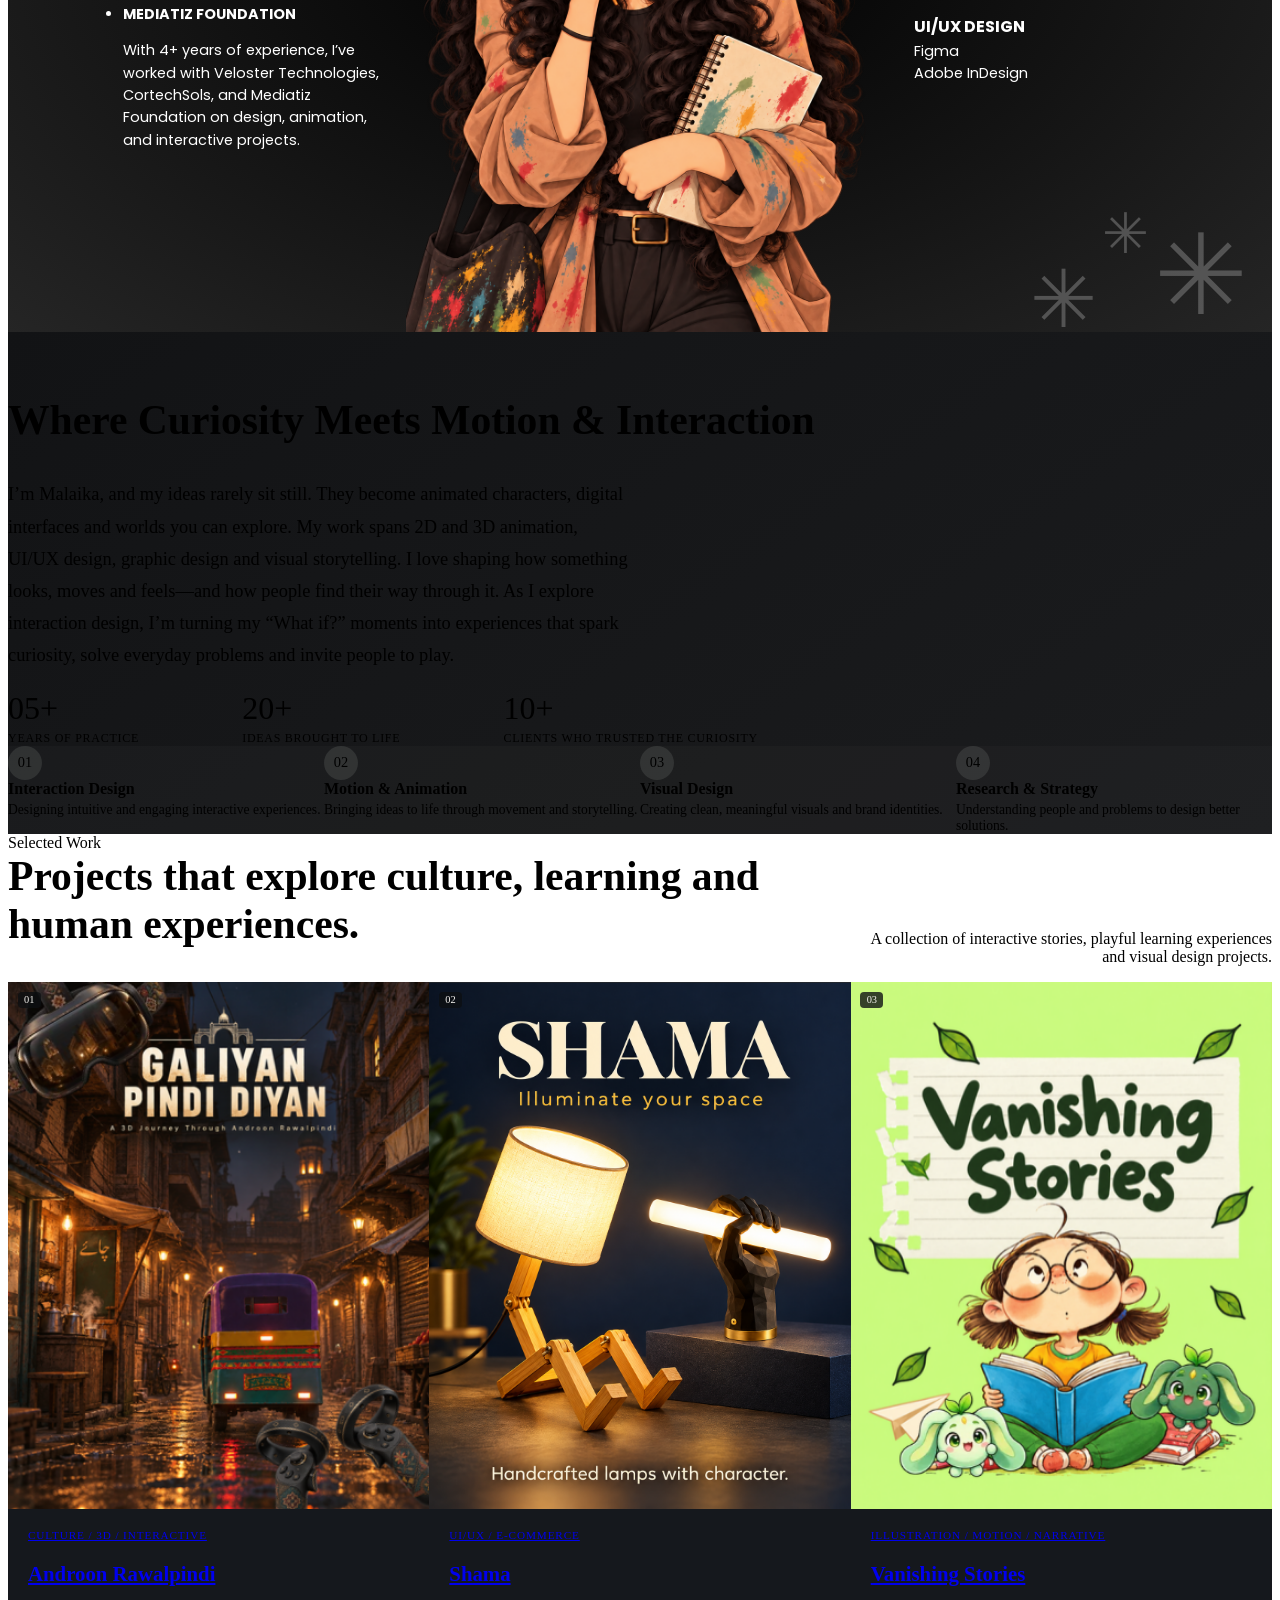
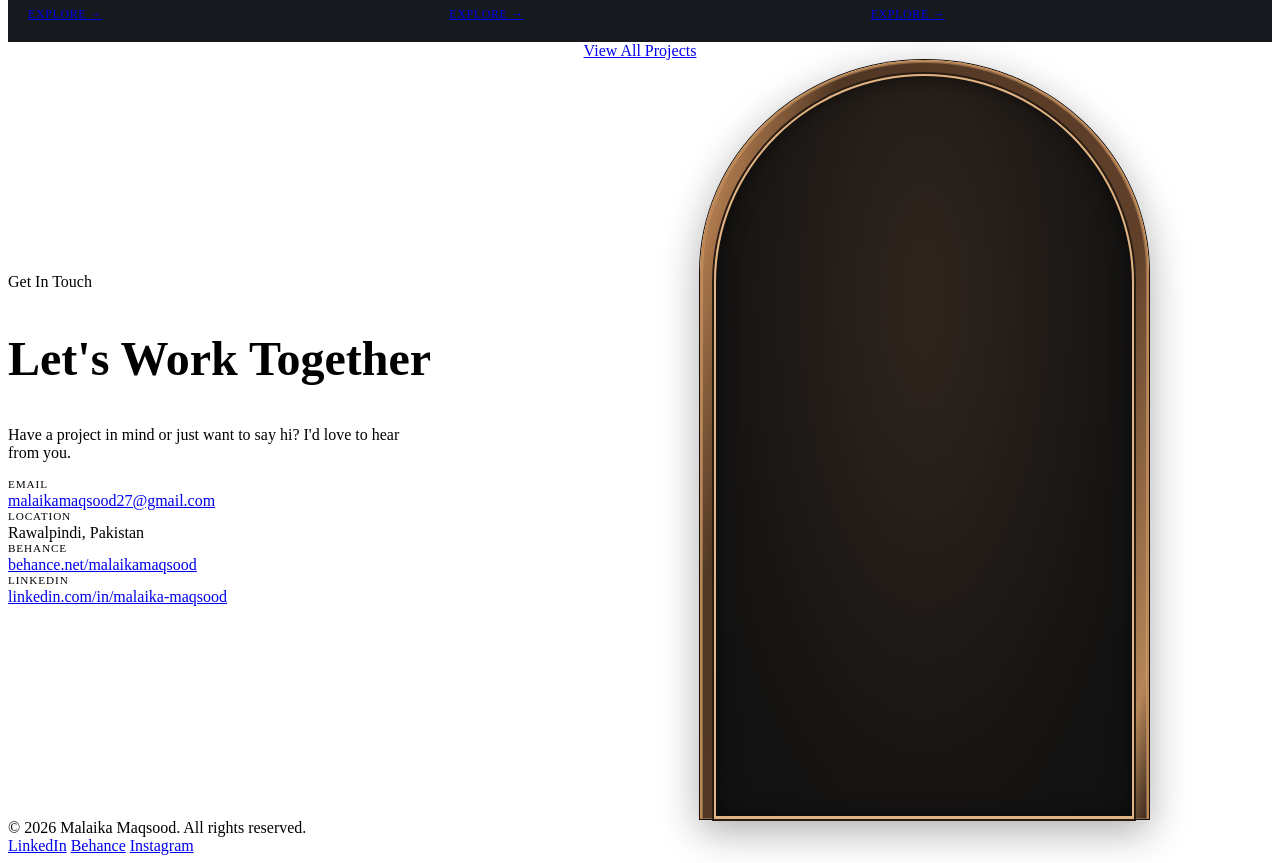
==== commit b5e91603: "Update homepage curiosity copy and replace framed artist video" ====
--- a/index.html
+++ b/index.html
@@ -90,10 +90,9 @@
       <div class="container about__grid">
 
         <div class="about__body">
-          <h2 class="section-header__title reveal">Designing with empathy, telling stories with intent.</h2>
+          <h2 class="section-header__title reveal">Where Curiosity Meets Motion &amp; Interaction</h2>
           <p class="about__intro reveal">
-            I'm an interaction designer who loves to tell stories, design meaningful
-            experiences and bring ideas to life through visuals, motion and code.
+            I’m Malaika, and my ideas rarely sit still. They become animated characters, digital interfaces and worlds you can explore. My work spans 2D and 3D animation, UI/UX design, graphic design and visual storytelling. I love shaping how something looks, moves and feels—and how people find their way through it. As I explore interaction design, I’m turning my “What if?” moments into experiences that spark curiosity, solve everyday problems and invite people to play.
           </p>
 
           <div class="about__stats reveal">
@@ -103,11 +102,11 @@
             </div>
             <div>
               <div class="about__stat-value">20+</div>
-              <div class="about__stat-label">Projects Completed</div>
+              <div class="about__stat-label">Ideas Brought to Life</div>
             </div>
             <div>
               <div class="about__stat-value">10+</div>
-              <div class="about__stat-label">Happy Clients</div>
+              <div class="about__stat-label">Clients Who Trusted the Curiosity</div>
             </div>
           </div>
 
@@ -220,8 +219,8 @@
         </div>
 
         <div class="connect__artist" role="img" aria-label="Animated artist holding paintbrushes and a sketchbook">
-          <video id="contact-artist-video" muted loop playsinline preload="metadata" aria-hidden="true"><source src="assets/videos/contact-artist-matted.mp4" type="video/mp4"></video>
-          <div class="connect__artist-window"><canvas class="connect__artist-canvas" width="720" height="1280" aria-hidden="true"></canvas></div>
+          <video id="contact-artist-video" muted loop playsinline preload="metadata" aria-hidden="true"><source src="assets/videos/contact-artist-replacement.mp4" type="video/mp4"></video>
+          <div class="connect__artist-window"><canvas class="connect__artist-canvas" width="360" height="640" aria-hidden="true"></canvas></div>
         </div>
       </div>
     </section>
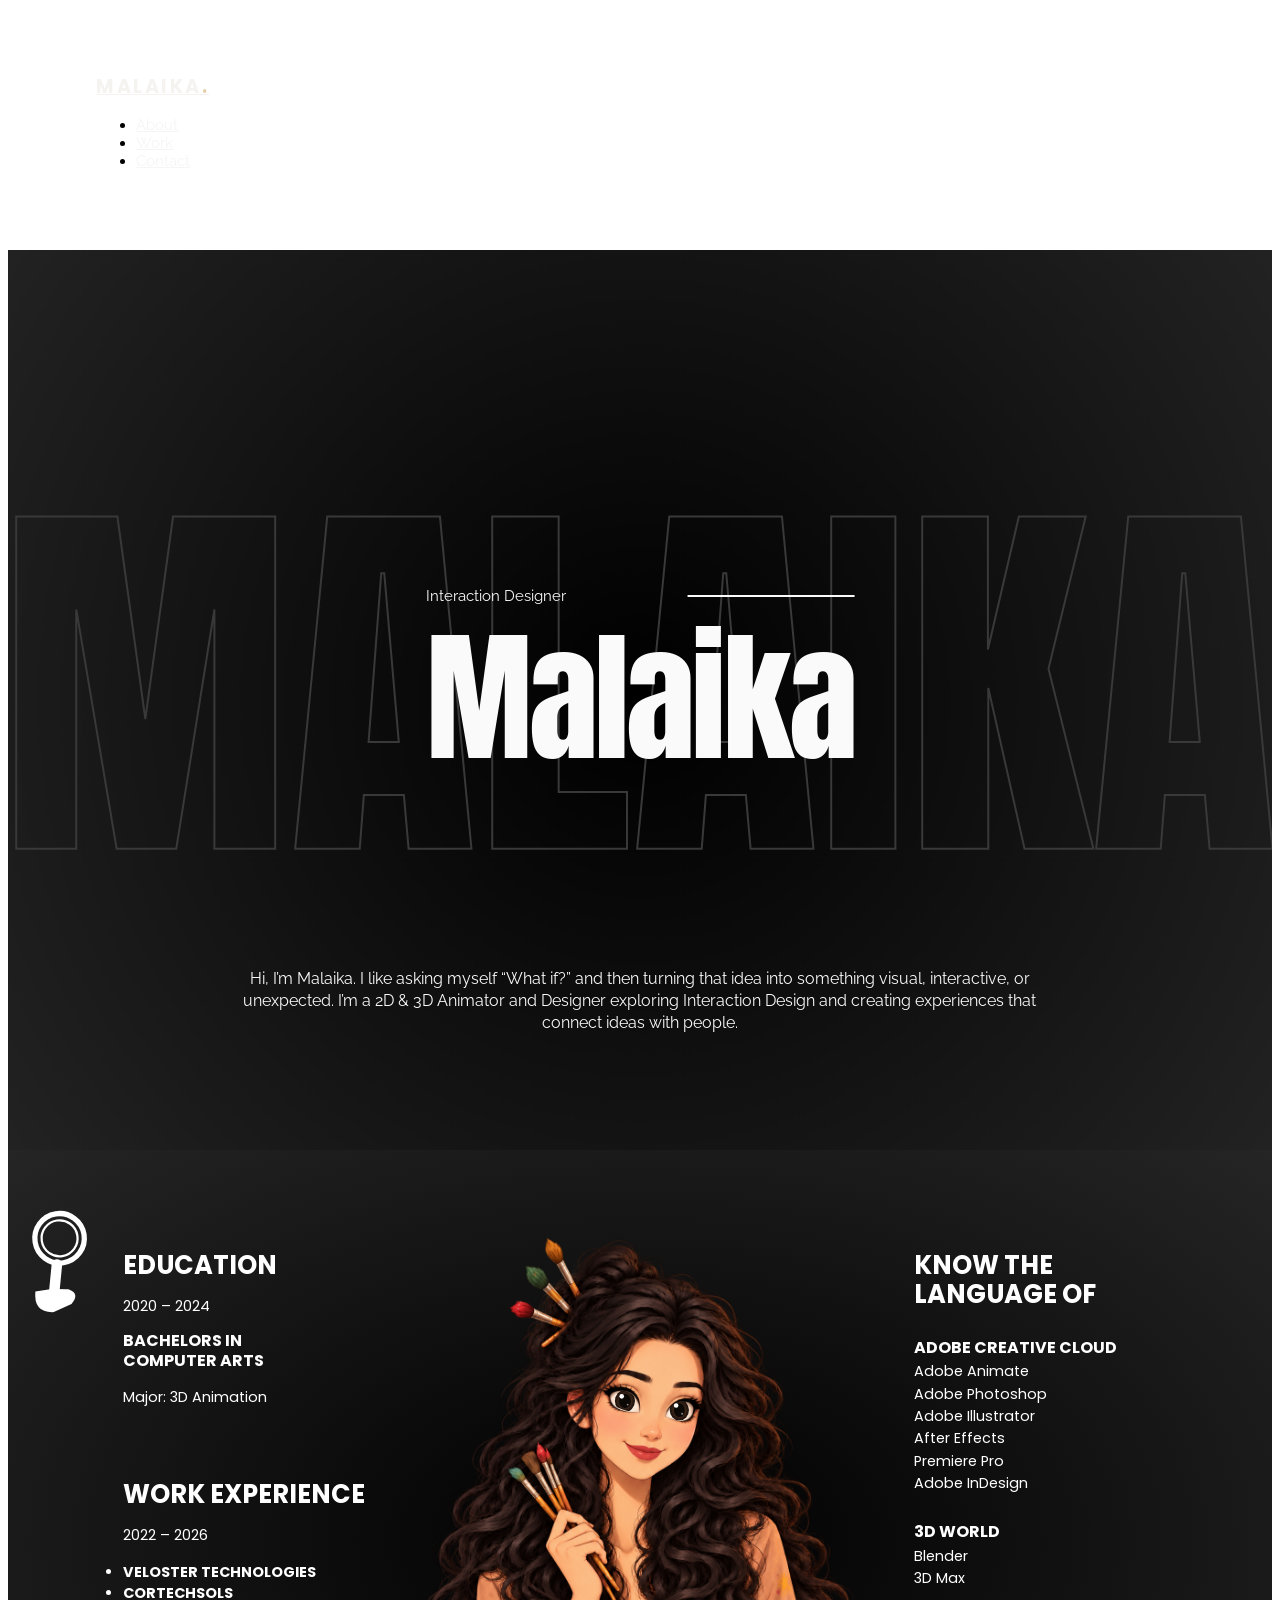
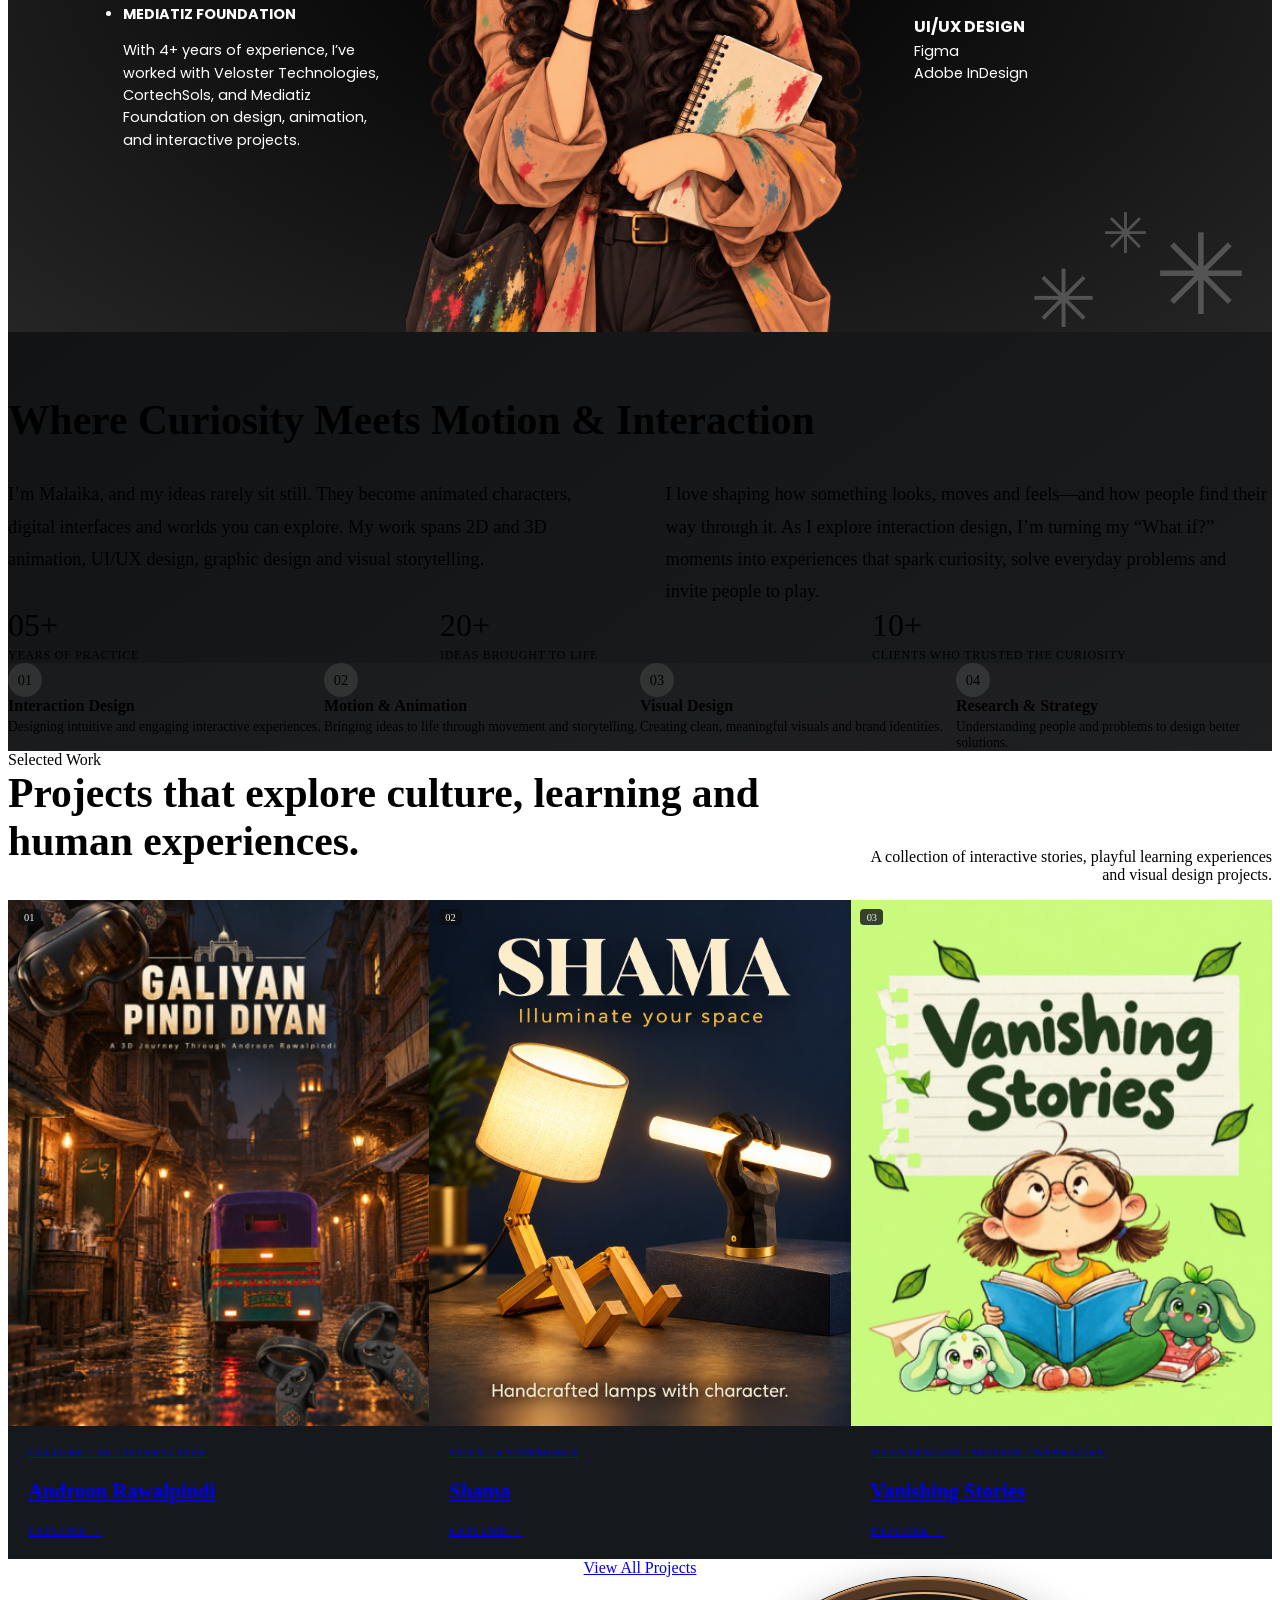
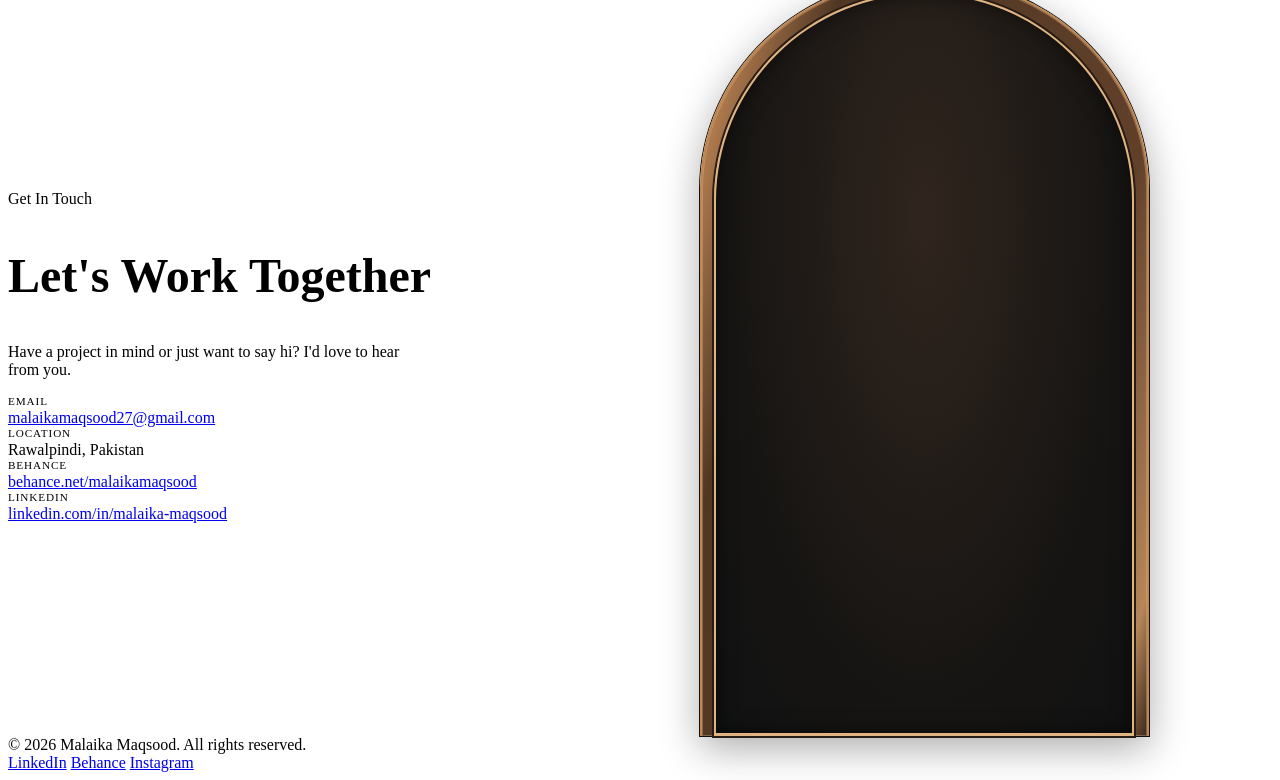
==== commit 5a8ab46f: "Balance homepage introduction in two responsive columns" ====
--- a/index.html
+++ b/index.html
@@ -14,7 +14,7 @@
   <link rel="stylesheet" href="assets/css/components.css" />
   <link rel="stylesheet" href="assets/css/home.css" />
   <link rel="stylesheet" href="assets/css/creative-profile.css?v=2">
-  <link rel="stylesheet" href="assets/css/home-updates.css?v=4">
+  <link rel="stylesheet" href="assets/css/home-updates.css?v=5">
   <link rel="icon" type="image/svg+xml" href="assets/images/favicon.svg">
 </head>
 <body>
@@ -91,9 +91,10 @@
 
         <div class="about__body">
           <h2 class="section-header__title reveal">Where Curiosity Meets Motion &amp; Interaction</h2>
-          <p class="about__intro reveal">
-            I’m Malaika, and my ideas rarely sit still. They become animated characters, digital interfaces and worlds you can explore. My work spans 2D and 3D animation, UI/UX design, graphic design and visual storytelling. I love shaping how something looks, moves and feels—and how people find their way through it. As I explore interaction design, I’m turning my “What if?” moments into experiences that spark curiosity, solve everyday problems and invite people to play.
-          </p>
+          <div class="about__intro reveal">
+            <p>I’m Malaika, and my ideas rarely sit still. They become animated characters, digital interfaces and worlds you can explore. My work spans 2D and 3D animation, UI/UX design, graphic design and visual storytelling.</p>
+            <p>I love shaping how something looks, moves and feels—and how people find their way through it. As I explore interaction design, I’m turning my “What if?” moments into experiences that spark curiosity, solve everyday problems and invite people to play.</p>
+          </div>
 
           <div class="about__stats reveal">
             <div>
--- a/assets/css/home-updates.css
+++ b/assets/css/home-updates.css
@@ -53,3 +53,9 @@
 .project-card:hover .project-card__image { transform: none; }
 .project-card__overlay { position: relative; inset: auto; flex: 1; background: #15181d; padding: 1.25rem; }
 .project-card__number { top: .6rem; left: .6rem; padding: .15rem .4rem; background: #0d0f12c9; border-radius: 4px; color: #f5f3ef; font-size: .65rem; }
+/* Balance the longer introduction across the available desktop width. */
+.about__intro { max-width: none; display: grid; grid-template-columns: repeat(2, minmax(0, 1fr)); gap: clamp(1.5rem, 4vw, 4rem); }
+.about__intro p { margin: 0; text-wrap: pretty; }
+.about__stats { max-width: none; display: grid; grid-template-columns: repeat(3, minmax(0, 1fr)); gap: 2rem; }
+@media (max-width: 760px) { .about__intro { grid-template-columns: 1fr; gap: 1rem; } }
+@media (max-width: 540px) { .about__stats { grid-template-columns: 1fr; gap: 1.5rem; } }
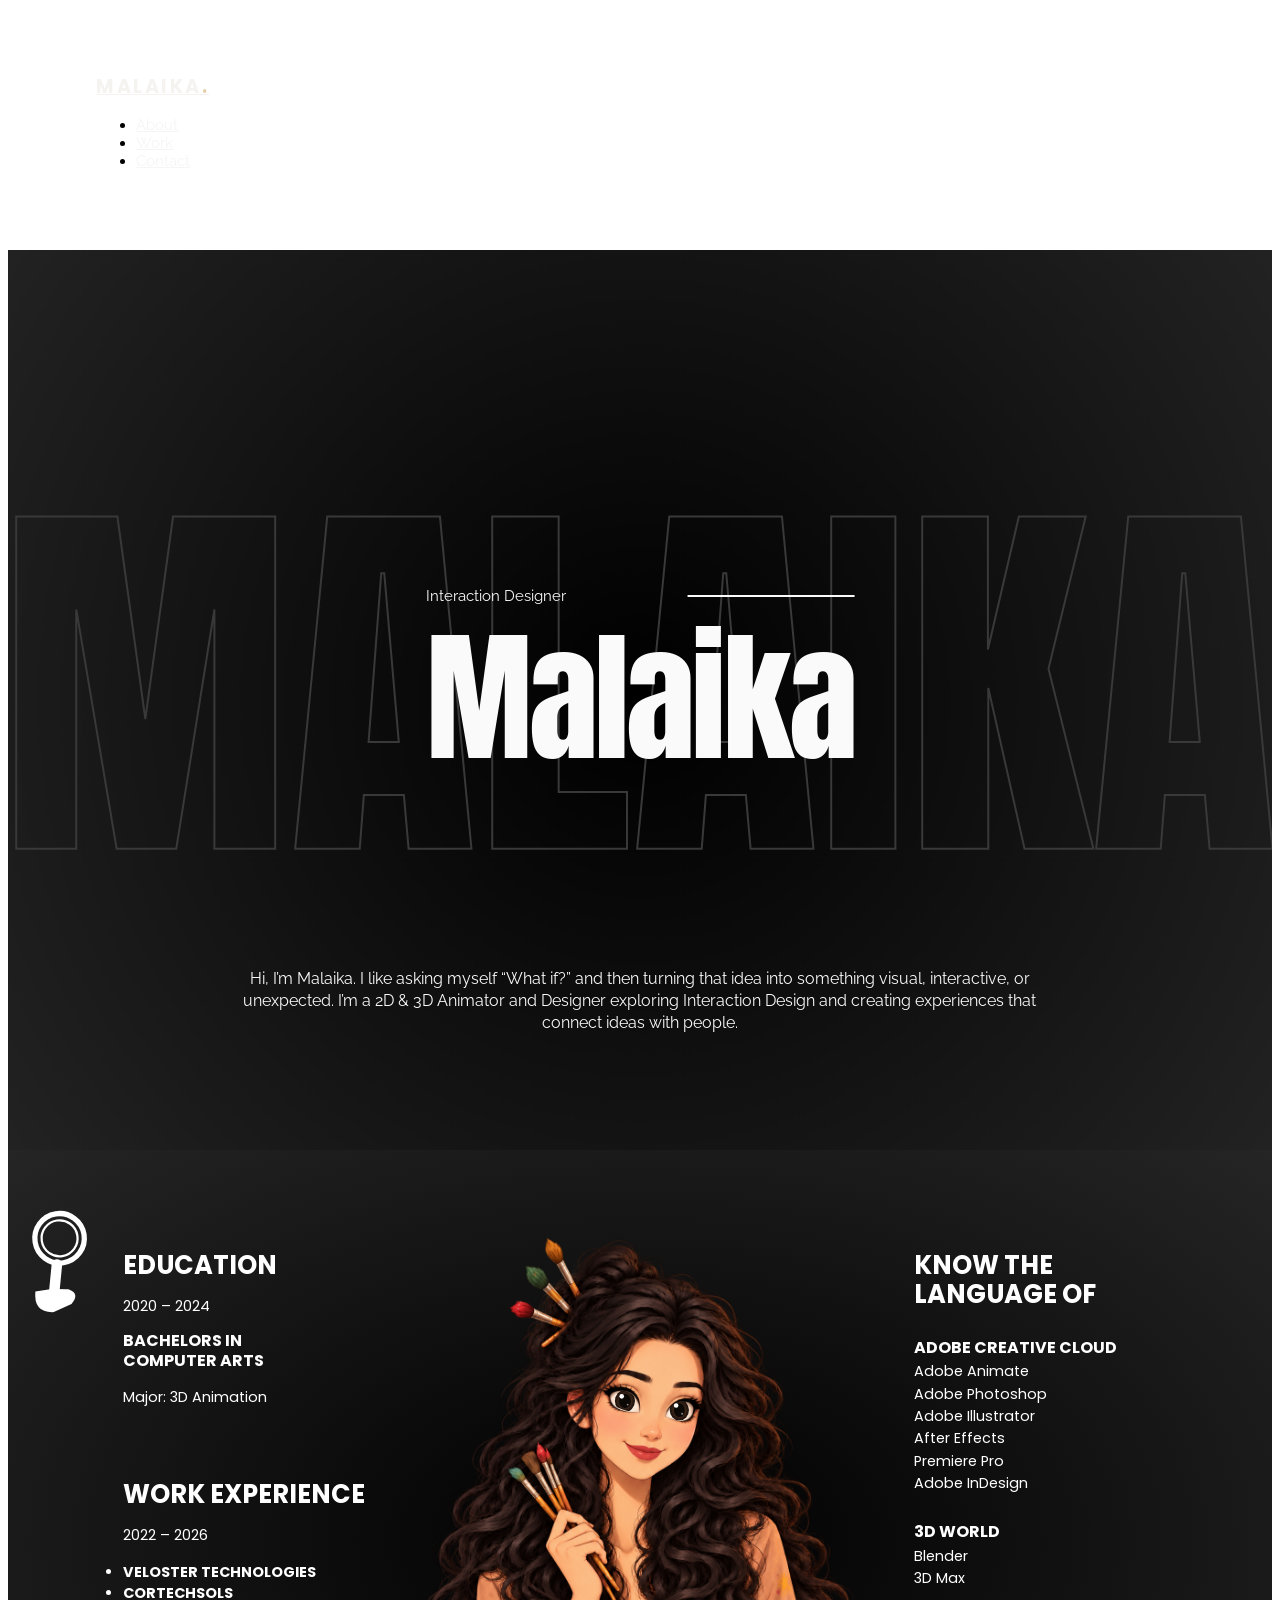
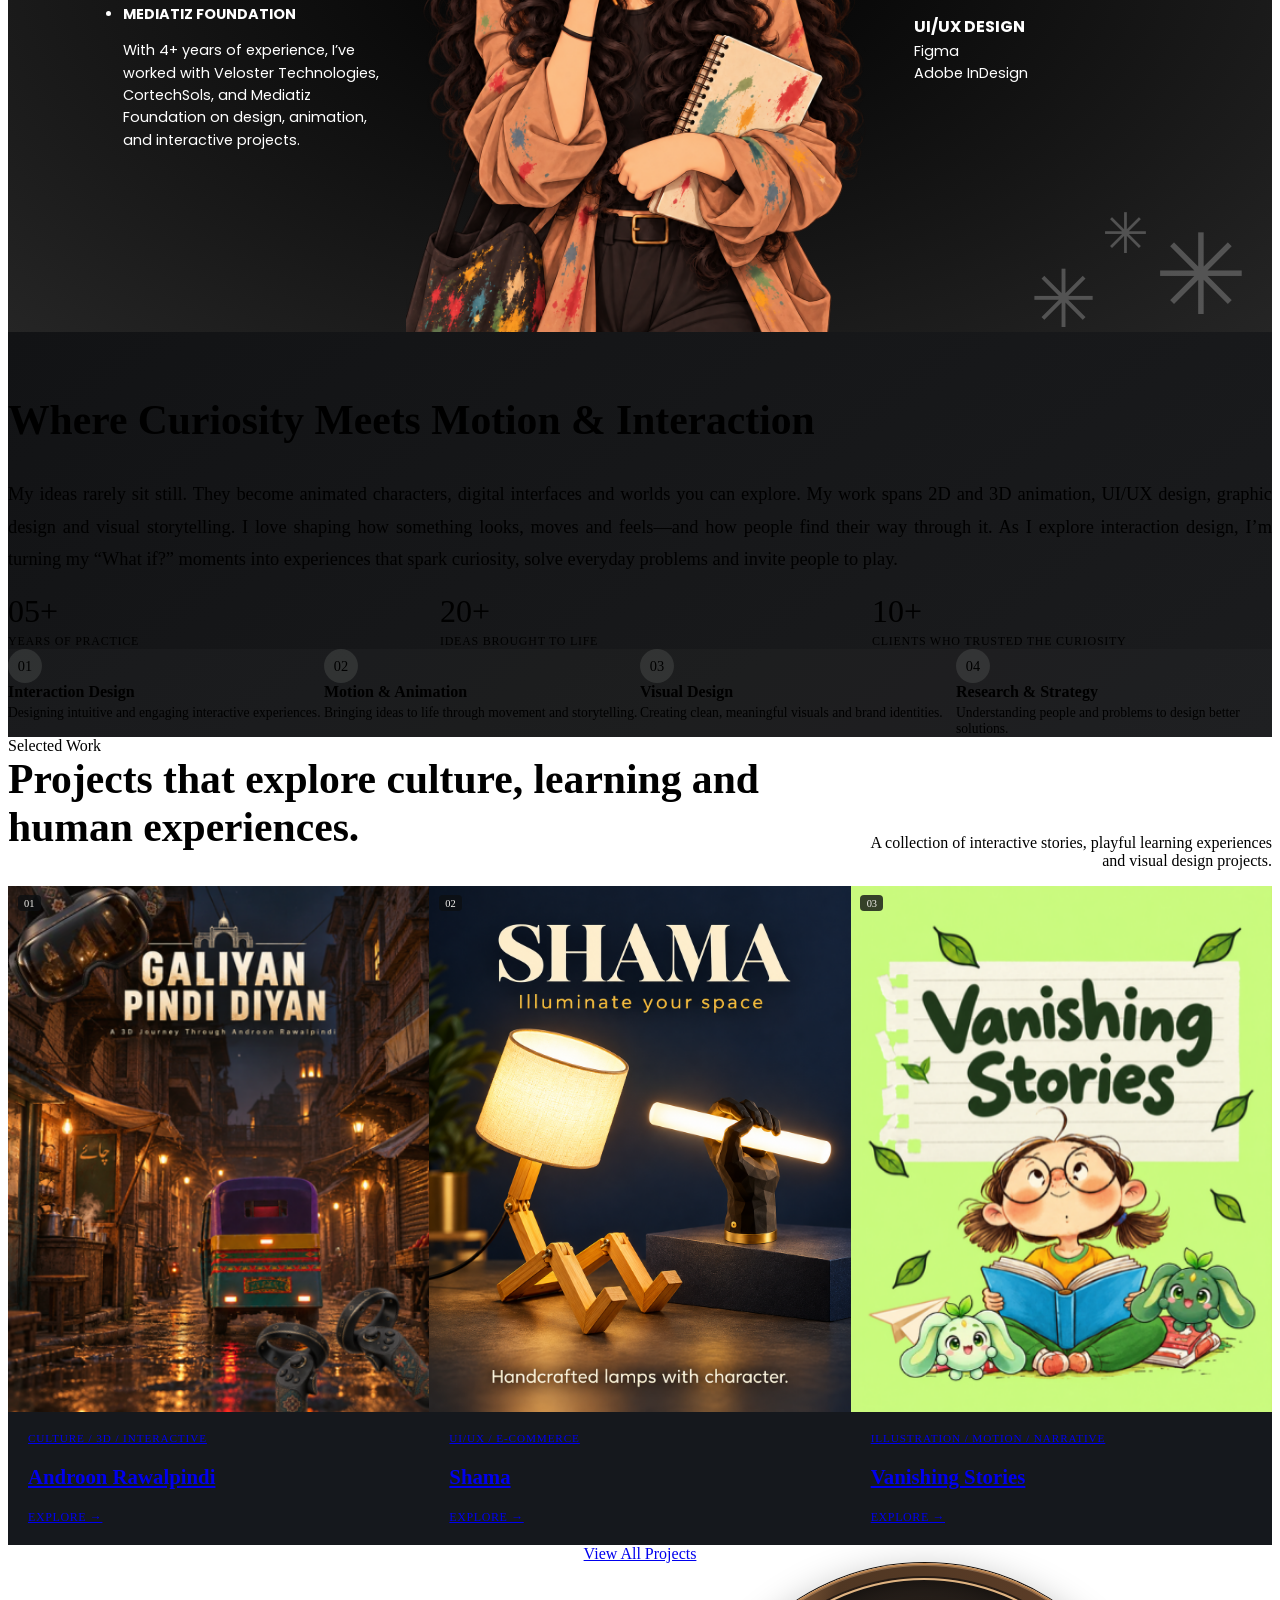
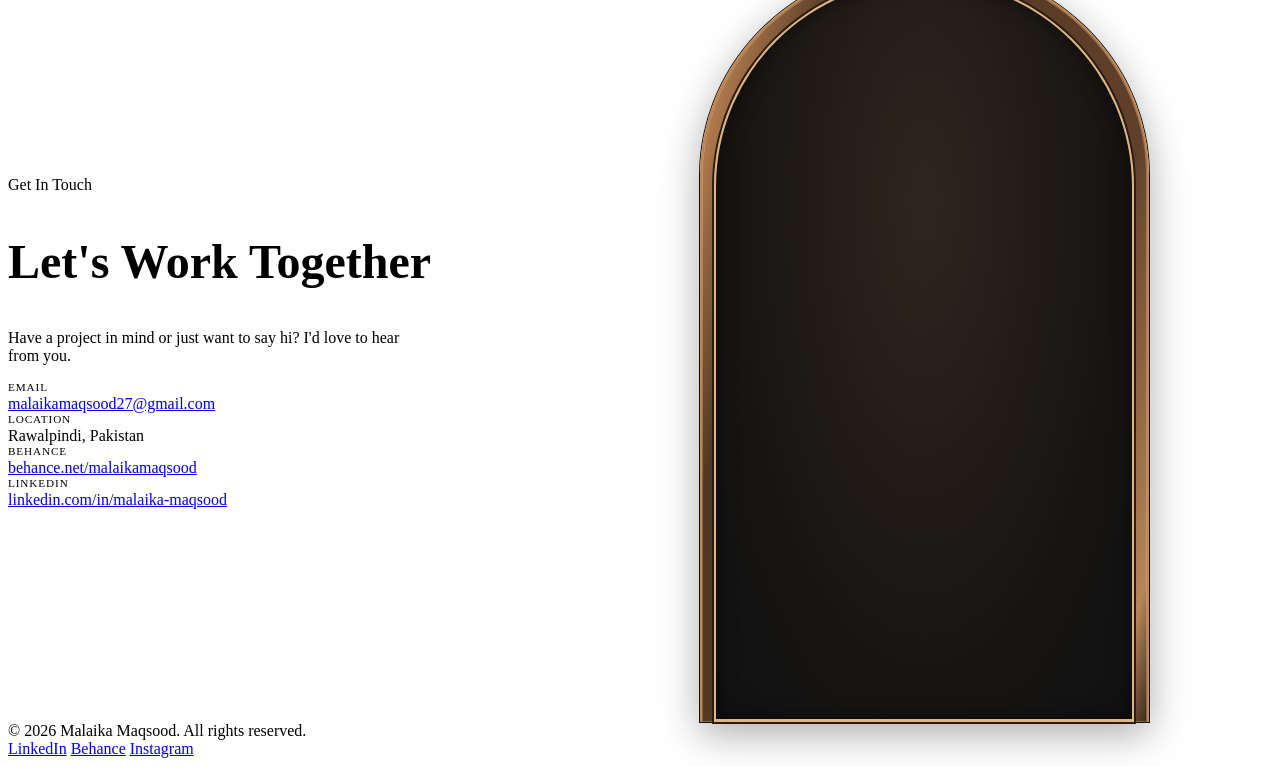
==== commit 54b63d40: "Restore single justified introduction and revise opening" ====
--- a/index.html
+++ b/index.html
@@ -14,7 +14,7 @@
   <link rel="stylesheet" href="assets/css/components.css" />
   <link rel="stylesheet" href="assets/css/home.css" />
   <link rel="stylesheet" href="assets/css/creative-profile.css?v=2">
-  <link rel="stylesheet" href="assets/css/home-updates.css?v=5">
+  <link rel="stylesheet" href="assets/css/home-updates.css?v=6">
   <link rel="icon" type="image/svg+xml" href="assets/images/favicon.svg">
 </head>
 <body>
@@ -91,10 +91,7 @@
 
         <div class="about__body">
           <h2 class="section-header__title reveal">Where Curiosity Meets Motion &amp; Interaction</h2>
-          <div class="about__intro reveal">
-            <p>I’m Malaika, and my ideas rarely sit still. They become animated characters, digital interfaces and worlds you can explore. My work spans 2D and 3D animation, UI/UX design, graphic design and visual storytelling.</p>
-            <p>I love shaping how something looks, moves and feels—and how people find their way through it. As I explore interaction design, I’m turning my “What if?” moments into experiences that spark curiosity, solve everyday problems and invite people to play.</p>
-          </div>
+          <p class="about__intro reveal">My ideas rarely sit still. They become animated characters, digital interfaces and worlds you can explore. My work spans 2D and 3D animation, UI/UX design, graphic design and visual storytelling. I love shaping how something looks, moves and feels—and how people find their way through it. As I explore interaction design, I’m turning my “What if?” moments into experiences that spark curiosity, solve everyday problems and invite people to play.</p>
 
           <div class="about__stats reveal">
             <div>
--- a/assets/css/home-updates.css
+++ b/assets/css/home-updates.css
@@ -53,9 +53,7 @@
 .project-card:hover .project-card__image { transform: none; }
 .project-card__overlay { position: relative; inset: auto; flex: 1; background: #15181d; padding: 1.25rem; }
 .project-card__number { top: .6rem; left: .6rem; padding: .15rem .4rem; background: #0d0f12c9; border-radius: 4px; color: #f5f3ef; font-size: .65rem; }
-/* Balance the longer introduction across the available desktop width. */
-.about__intro { max-width: none; display: grid; grid-template-columns: repeat(2, minmax(0, 1fr)); gap: clamp(1.5rem, 4vw, 4rem); }
-.about__intro p { margin: 0; text-wrap: pretty; }
+/* Justified introduction spanning the same width as its heading. */
+.about__intro { max-width: none; display: block; text-align: justify; text-align-last: left; hyphens: auto; text-wrap: wrap; }
 .about__stats { max-width: none; display: grid; grid-template-columns: repeat(3, minmax(0, 1fr)); gap: 2rem; }
-@media (max-width: 760px) { .about__intro { grid-template-columns: 1fr; gap: 1rem; } }
 @media (max-width: 540px) { .about__stats { grid-template-columns: 1fr; gap: 1.5rem; } }
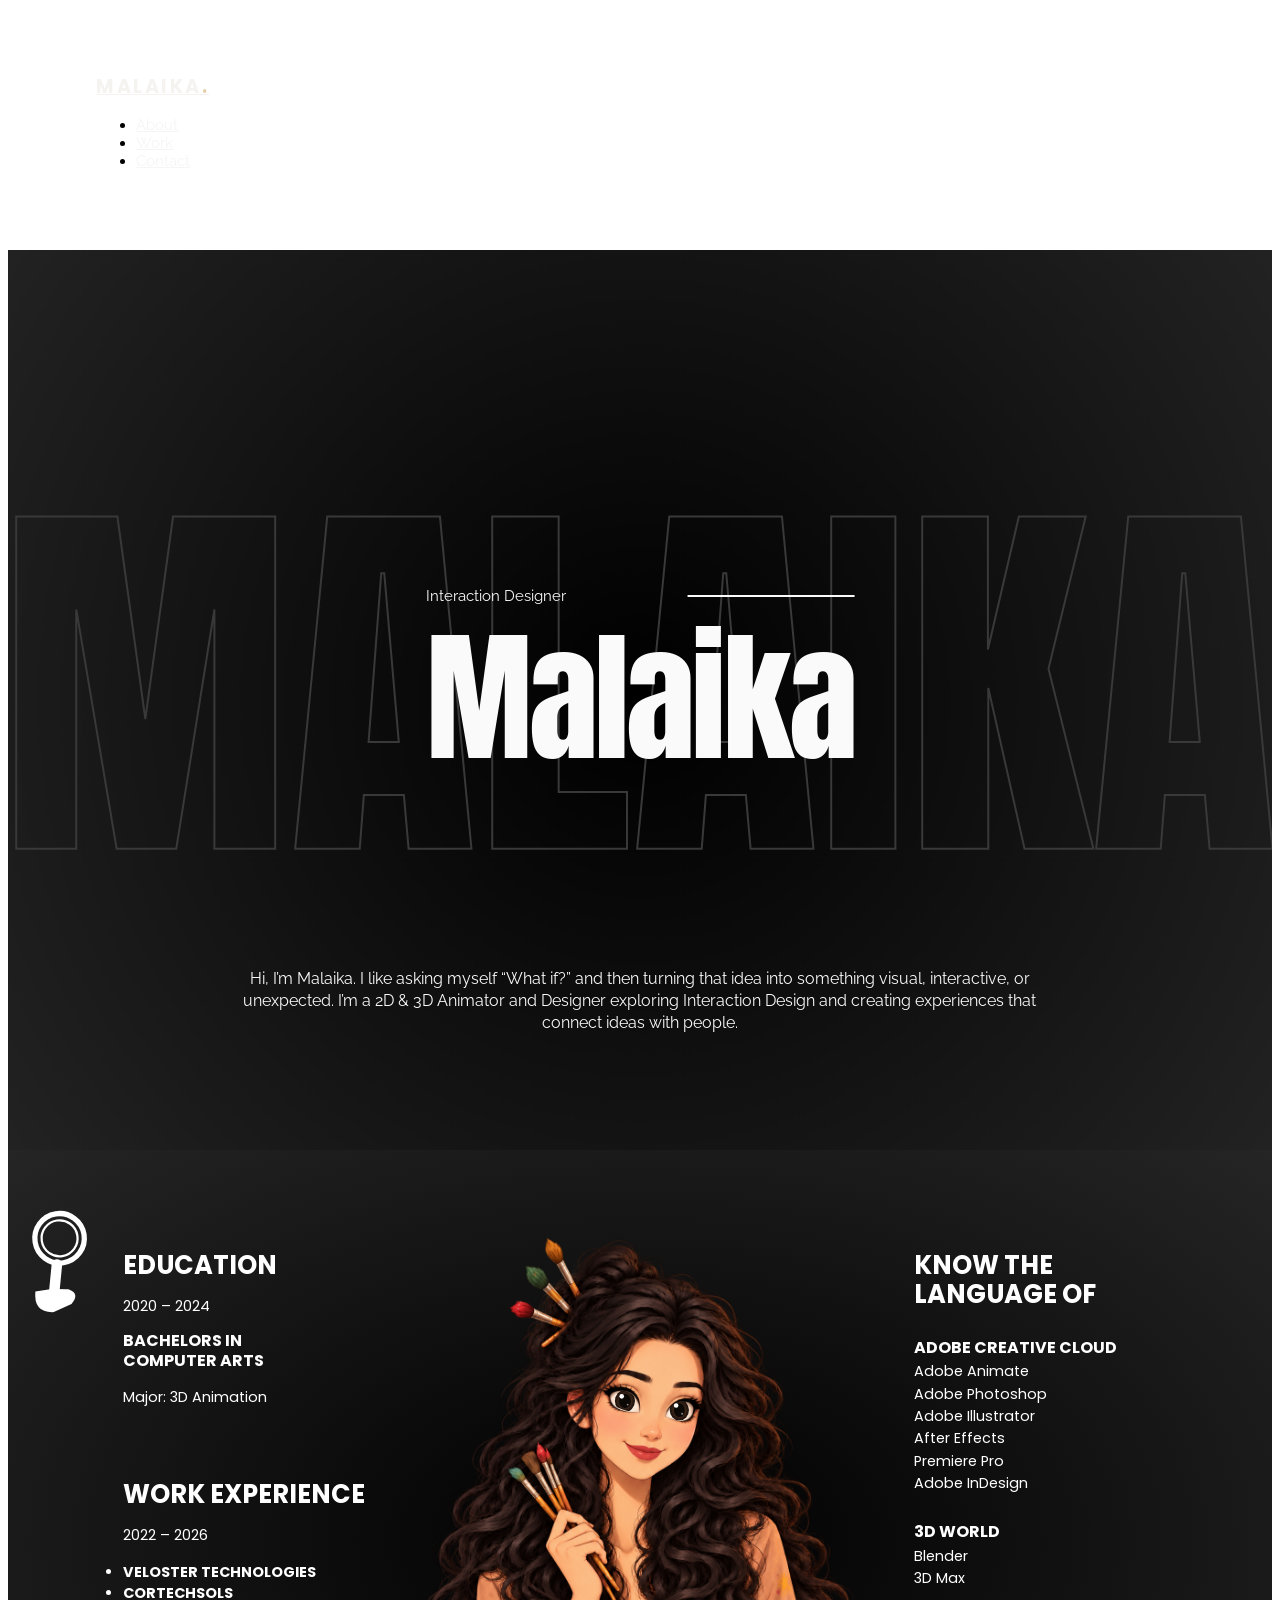
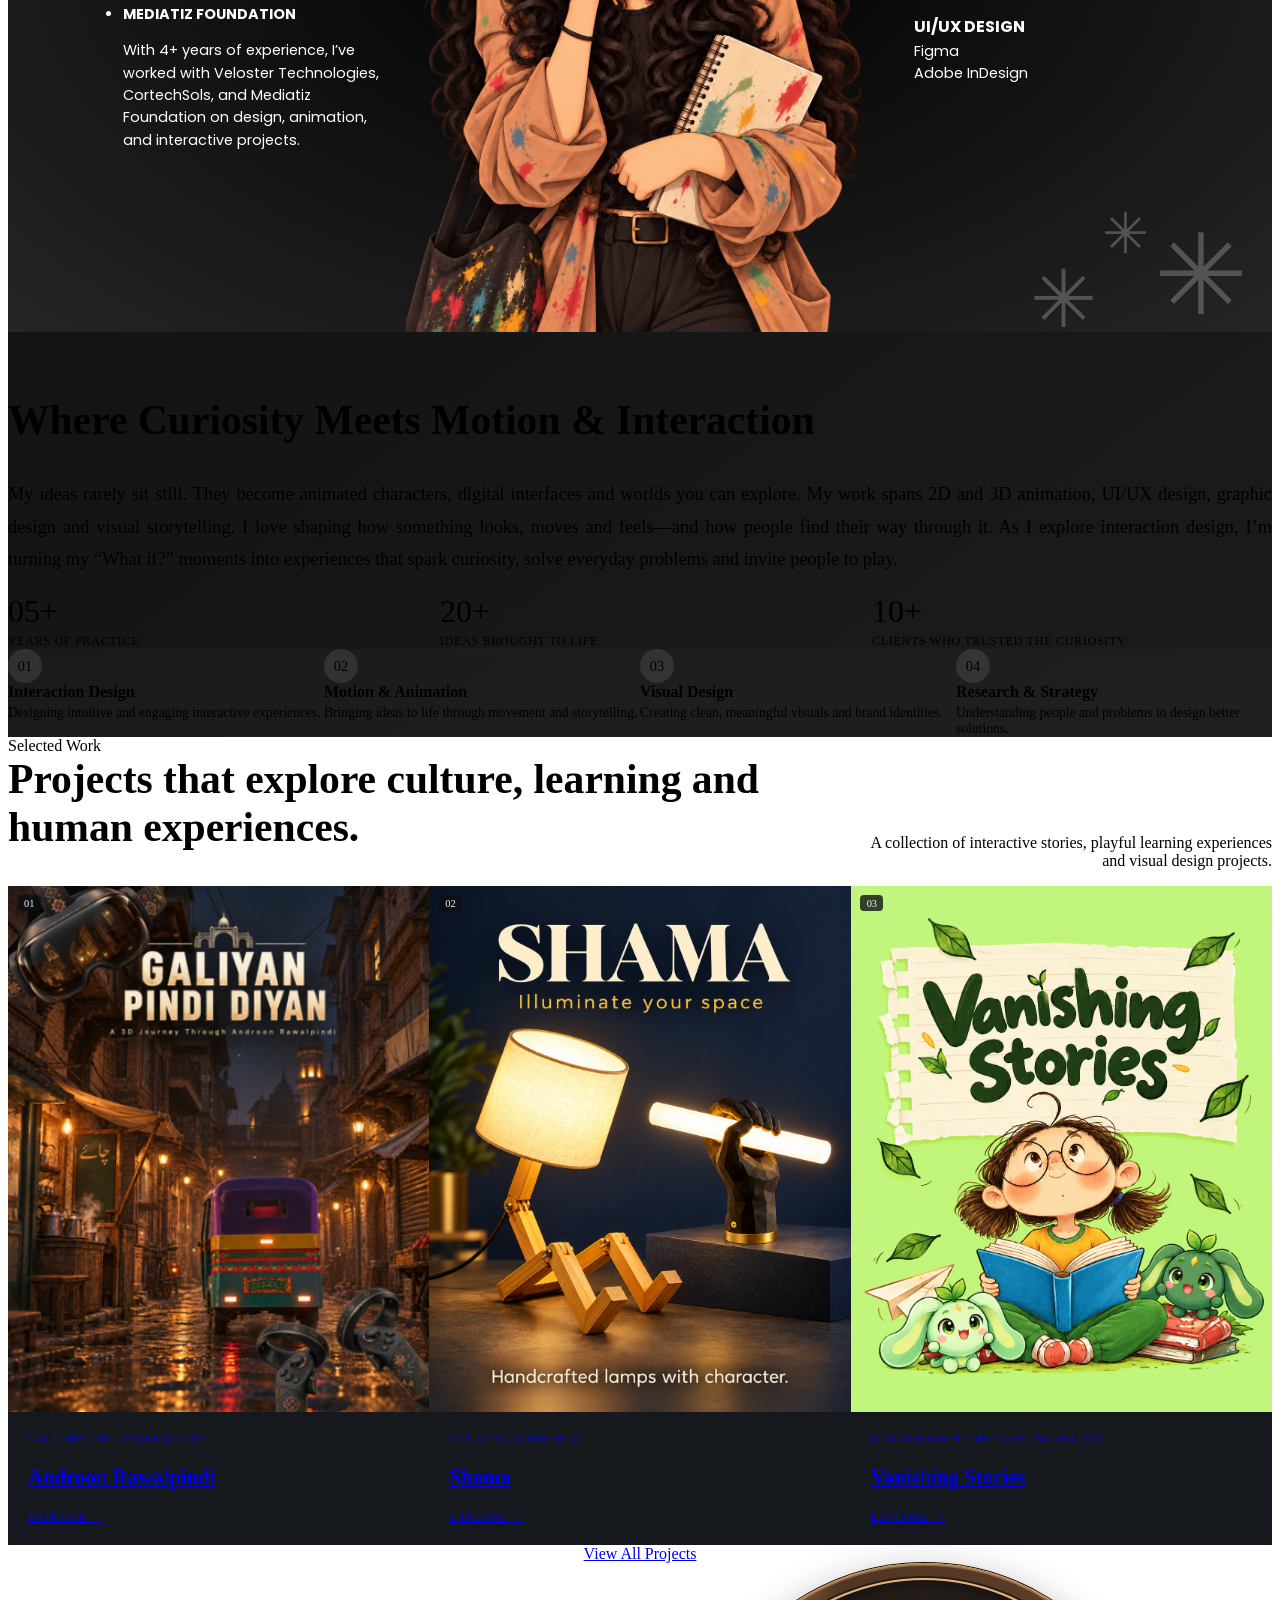
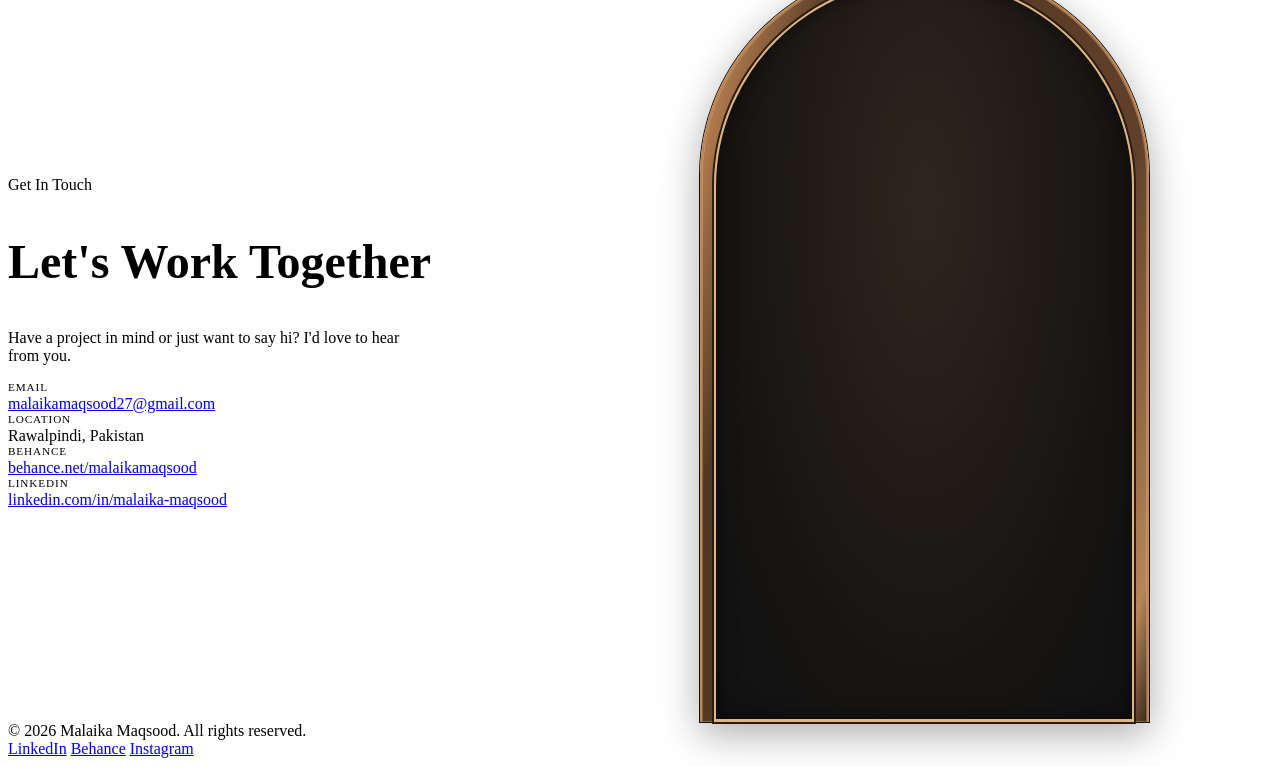
==== commit adcc4151: "Refresh framed homepage video and Vanishing Stories poster on both galleries" ====
--- a/index.html
+++ b/index.html
@@ -171,7 +171,7 @@
 
           <a href="pages/vanishing-stories/" class="project-card">
             <span class="project-card__number">03</span>
-            <img class="project-card__image" src="assets/images/project-thumbnails/vanishing-stories.png" alt="Vanishing Stories poster — girl reading with illustrated story characters" loading="lazy" />
+            <img class="project-card__image" src="assets/images/project-thumbnails/vanishing-stories-revised.png" alt="Vanishing Stories poster — girl reading with illustrated story characters" loading="lazy" />
             <div class="project-card__overlay">
               <span class="project-card__tag">Illustration / Motion / Narrative</span>
               <h3 class="project-card__title">Vanishing Stories</h3>
@@ -181,7 +181,7 @@
         </div>
 
         <div class="projects__footer">
-          <a href="#" class="btn btn-ghost">View All Projects</a>
+          <a href="pages/all-projects/" class="btn btn-ghost">View All Projects</a>
         </div>
       </div>
     </section>
@@ -217,8 +217,8 @@
         </div>
 
         <div class="connect__artist" role="img" aria-label="Animated artist holding paintbrushes and a sketchbook">
-          <video id="contact-artist-video" muted loop playsinline preload="metadata" aria-hidden="true"><source src="assets/videos/contact-artist-replacement.mp4" type="video/mp4"></video>
-          <div class="connect__artist-window"><canvas class="connect__artist-canvas" width="360" height="640" aria-hidden="true"></canvas></div>
+          <video id="contact-artist-video" muted loop playsinline preload="metadata" aria-hidden="true"><source src="assets/videos/contact-artist-latest.mp4" type="video/mp4"></video>
+          <div class="connect__artist-window"><canvas class="connect__artist-canvas" width="720" height="1280" aria-hidden="true"></canvas></div>
         </div>
       </div>
     </section>
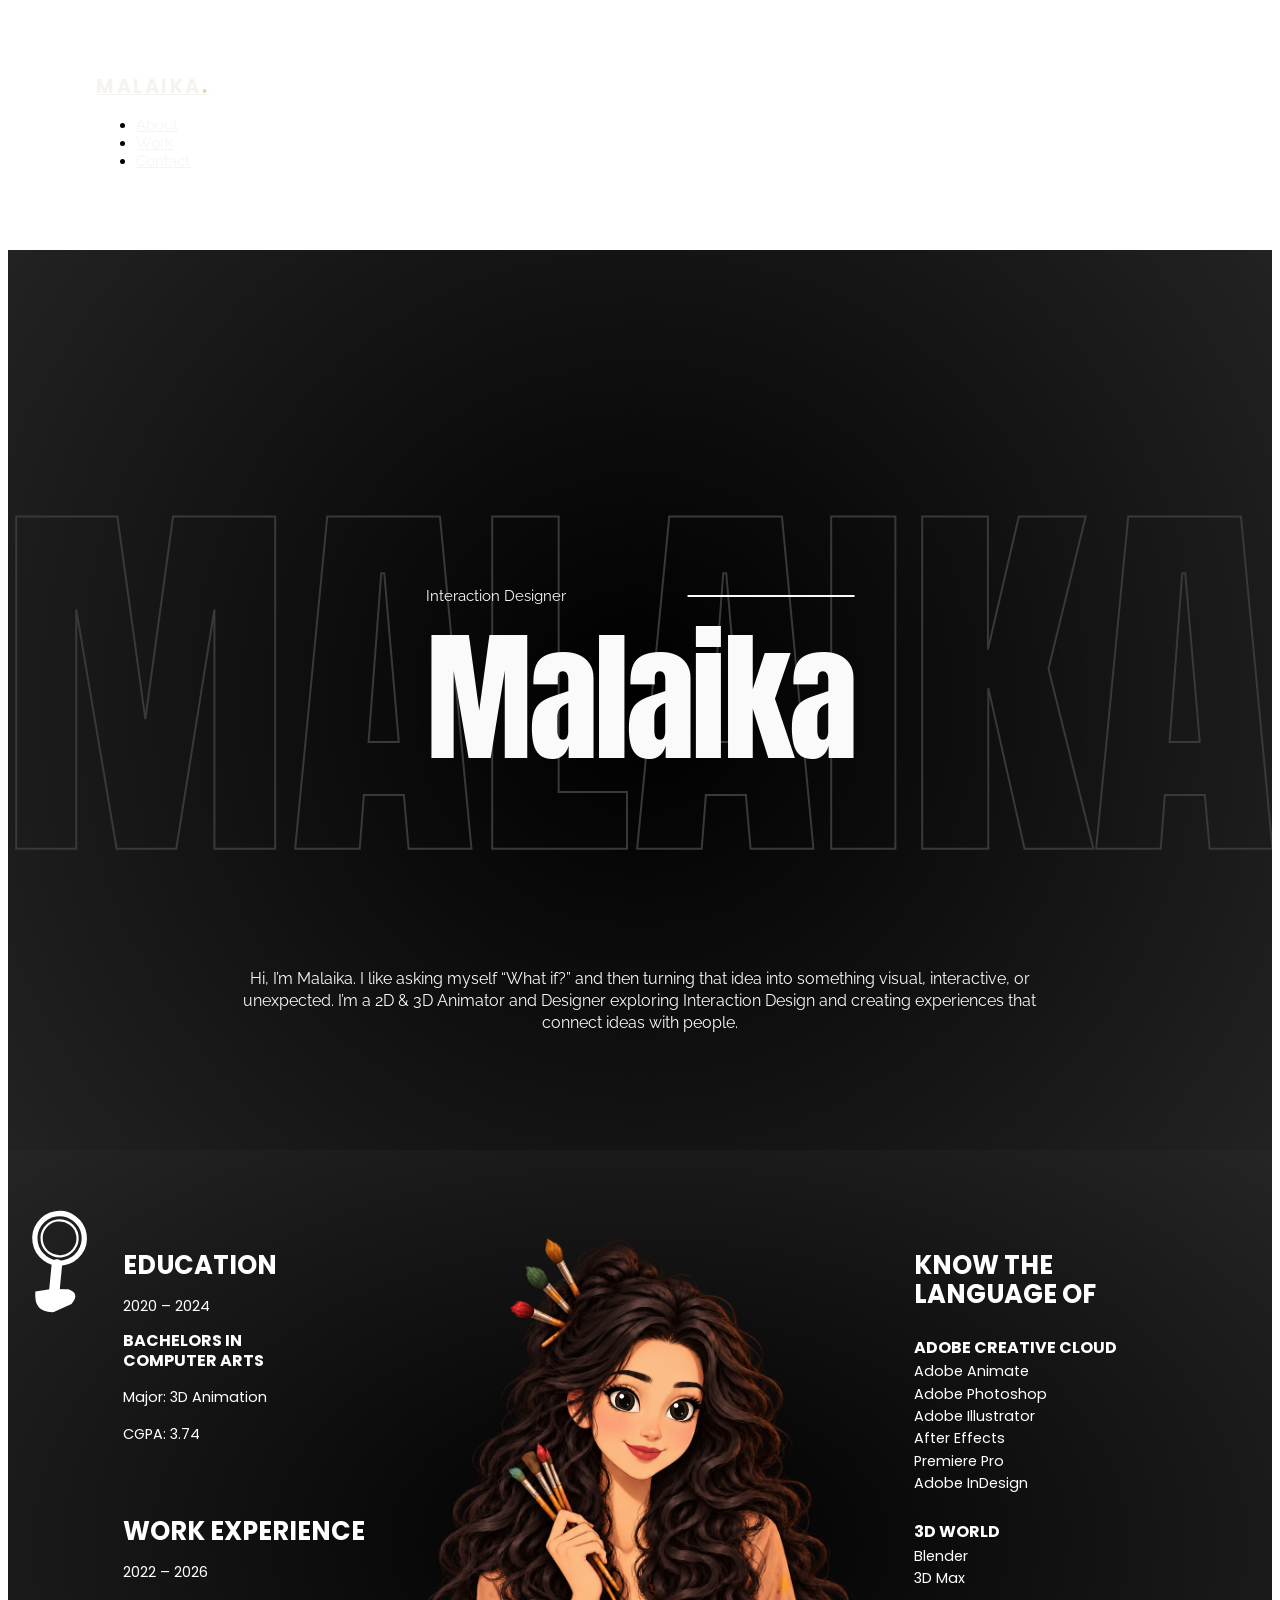
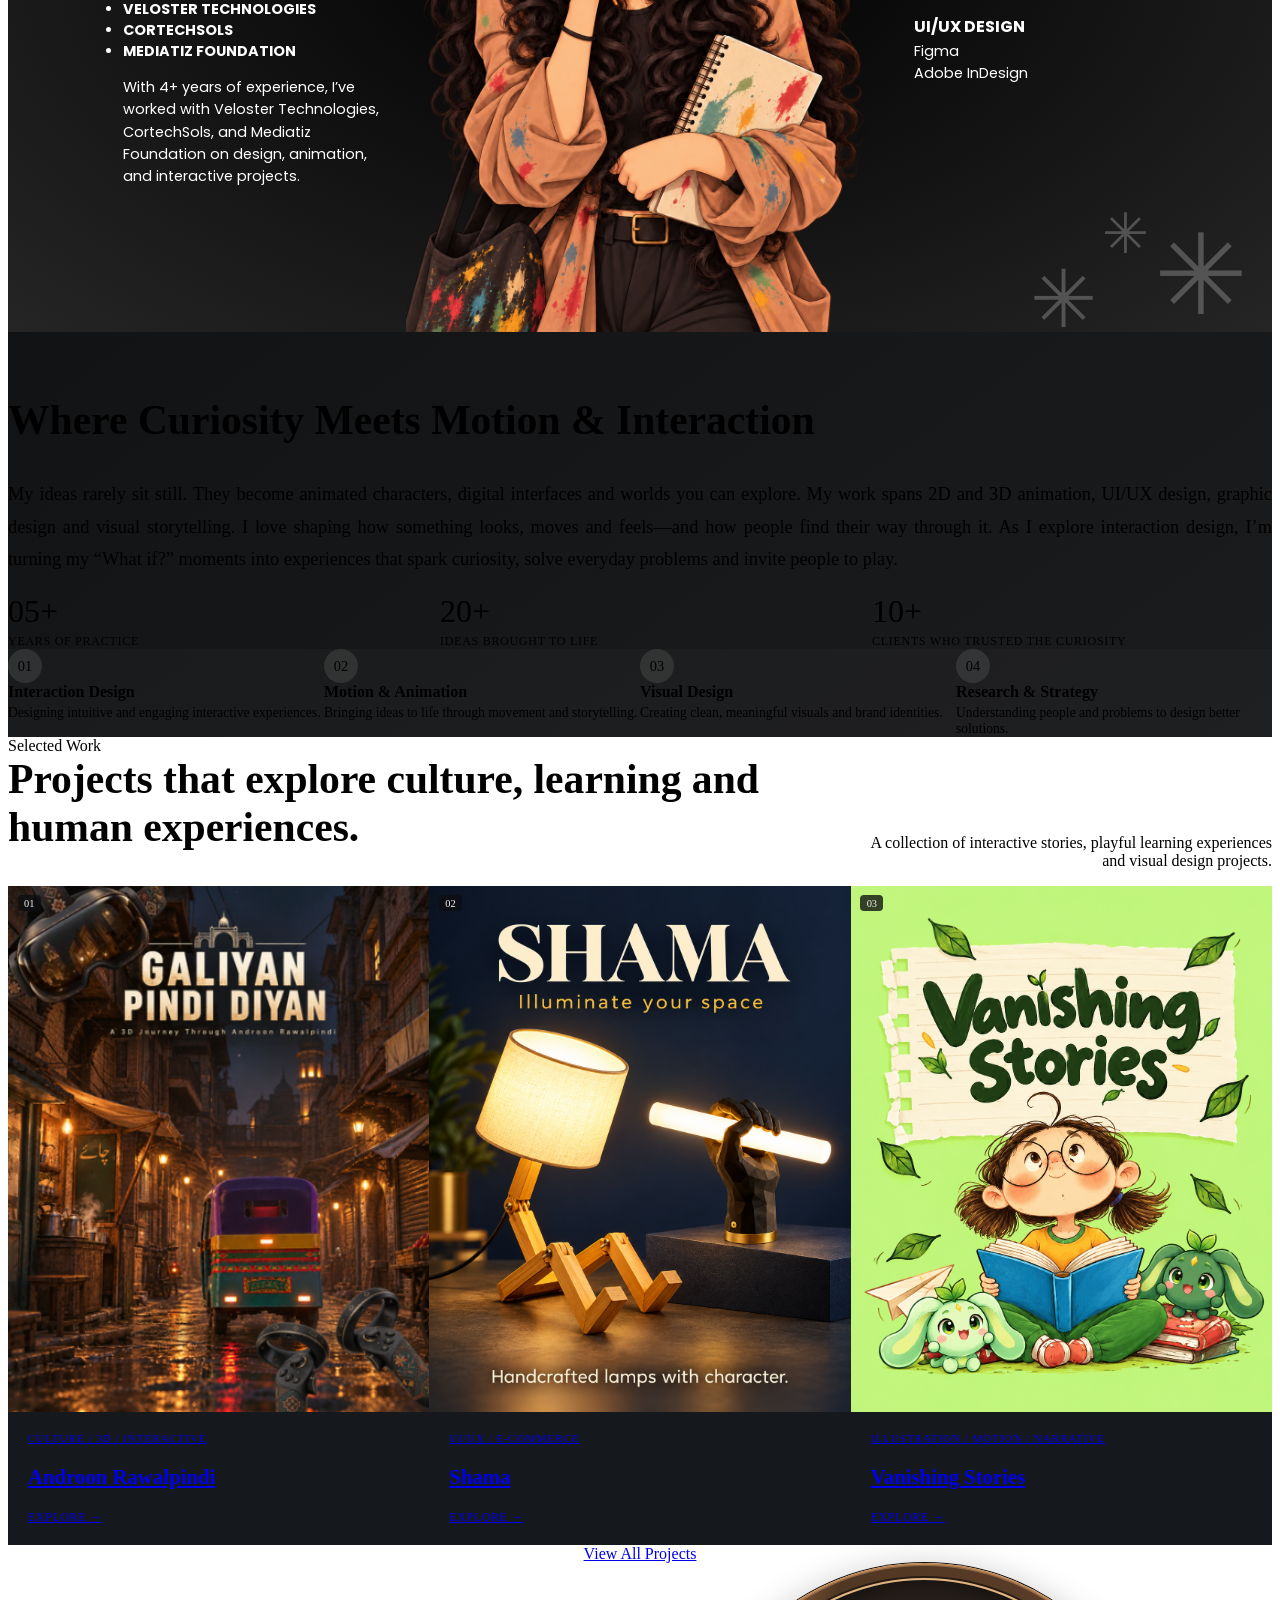
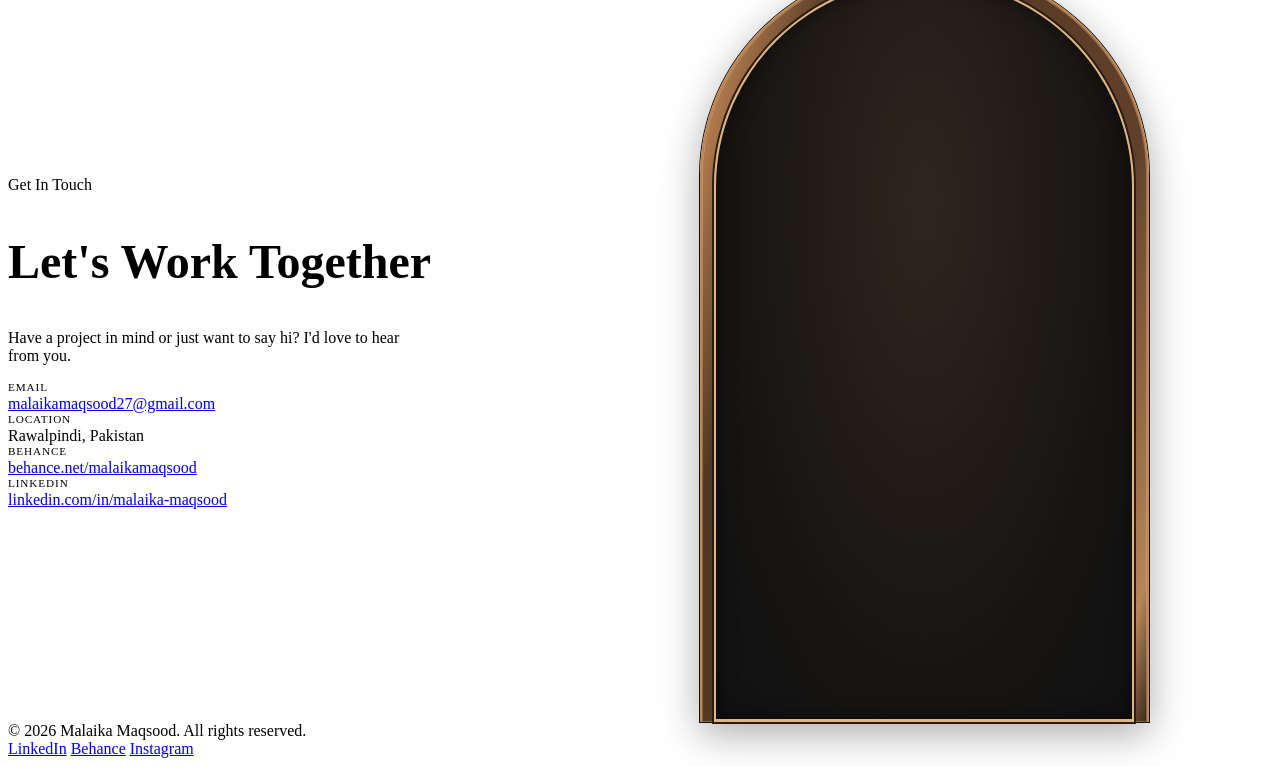
==== commit ab1d65fe: "Add CGPA beneath homepage education major" ====
--- a/index.html
+++ b/index.html
@@ -59,7 +59,7 @@
       <div class="creative-profile__grid">
         <div class="creative-profile__experience">
           <svg class="creative-profile__magnifier" viewBox="0 0 100 150" aria-hidden="true"><circle cx="52" cy="46" r="33" fill="none" stroke="currentColor" stroke-width="7"/><circle cx="52" cy="46" r="24" fill="none" stroke="currentColor" stroke-width="3"/><path d="M43 80L30 130" stroke="currentColor" stroke-width="14" stroke-linecap="round"/><path d="M9 111Q2 139 29 142L54 135Q68 123 53 115L31 111" fill="currentColor"/></svg>
-          <div><h2>Education</h2><p class="creative-profile__date">2020 – 2024</p><h3>Bachelors in<br>Computer Arts</h3><p>Major: 3D Animation</p></div>
+          <div><h2>Education</h2><p class="creative-profile__date">2020 – 2024</p><h3>Bachelors in<br>Computer Arts</h3><p>Major: 3D Animation</p><p>CGPA: 3.74</p></div>
           <div class="creative-profile__work"><h2>Work experience</h2><p class="creative-profile__date">2022 – 2026</p><ul><li>Veloster Technologies</li><li>CortechSols</li><li>Mediatiz Foundation</li></ul><p>With 4+ years of experience, I’ve worked with Veloster Technologies, CortechSols, and Mediatiz Foundation on design, animation, and interactive projects.</p></div>
         </div>
         <div class="creative-profile__character">
